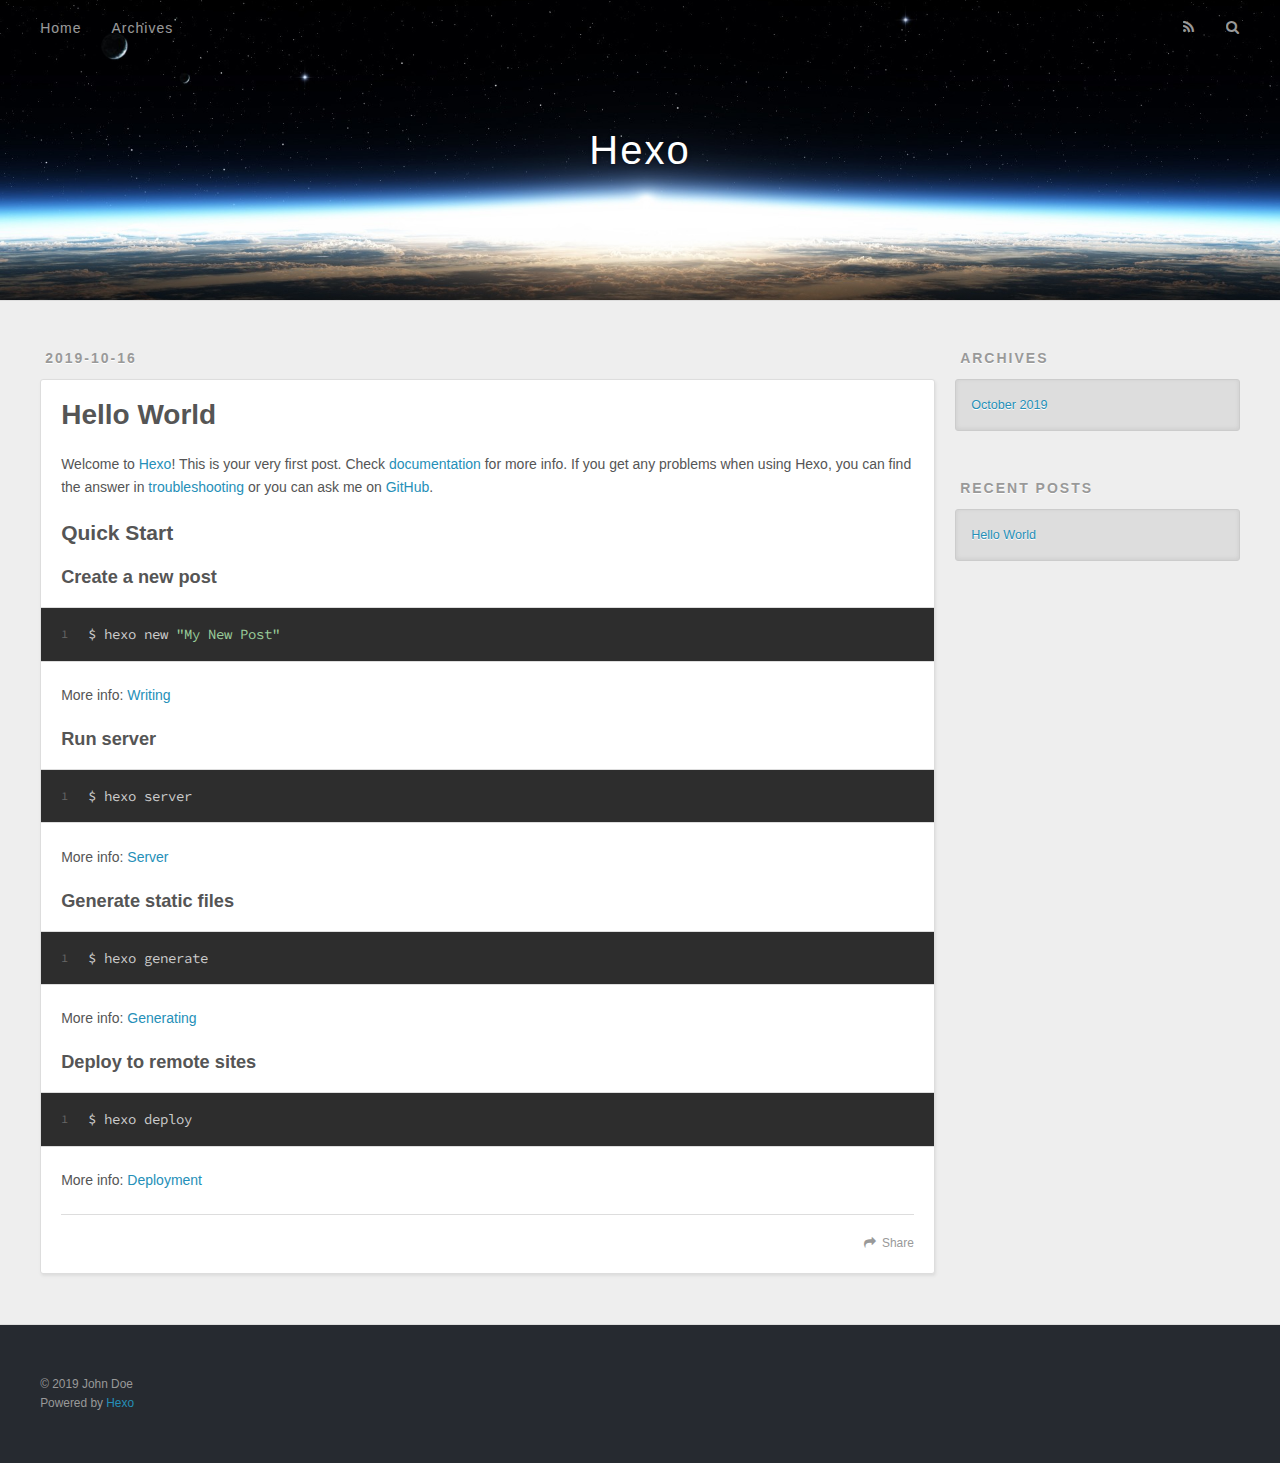
==== index.html @ 727c352b "Site updated: 2019-10-16 11:12:47" ====
<!DOCTYPE html>
<html>
<head><meta name="generator" content="Hexo 3.9.0">
  <meta charset="utf-8">
  

  
  <title>Hexo</title>
  <meta name="viewport" content="width=device-width, initial-scale=1, maximum-scale=1">
  <meta property="og:type" content="website">
<meta property="og:title" content="Hexo">
<meta property="og:url" content="http://yoursite.com/index.html">
<meta property="og:site_name" content="Hexo">
<meta property="og:locale" content="en">
<meta name="twitter:card" content="summary">
<meta name="twitter:title" content="Hexo">
  
    <link rel="alternate" href="/atom.xml" title="Hexo" type="application/atom+xml">
  
  
    <link rel="icon" href="/favicon.png">
  
  
    <link href="//fonts.googleapis.com/css?family=Source+Code+Pro" rel="stylesheet" type="text/css">
  
  <link rel="stylesheet" href="/css/style.css">
</head>
</html>
<body>
  <div id="container">
    <div id="wrap">
      <header id="header">
  <div id="banner"></div>
  <div id="header-outer" class="outer">
    <div id="header-title" class="inner">
      <h1 id="logo-wrap">
        <a href="/" id="logo">Hexo</a>
      </h1>
      
    </div>
    <div id="header-inner" class="inner">
      <nav id="main-nav">
        <a id="main-nav-toggle" class="nav-icon"></a>
        
          <a class="main-nav-link" href="/">Home</a>
        
          <a class="main-nav-link" href="/archives">Archives</a>
        
      </nav>
      <nav id="sub-nav">
        
          <a id="nav-rss-link" class="nav-icon" href="/atom.xml" title="RSS Feed"></a>
        
        <a id="nav-search-btn" class="nav-icon" title="Search"></a>
      </nav>
      <div id="search-form-wrap">
        <form action="//google.com/search" method="get" accept-charset="UTF-8" class="search-form"><input type="search" name="q" class="search-form-input" placeholder="Search"><button type="submit" class="search-form-submit">&#xF002;</button><input type="hidden" name="sitesearch" value="http://yoursite.com"></form>
      </div>
    </div>
  </div>
</header>
      <div class="outer">
        <section id="main">
  
    <article id="post-hello-world" class="article article-type-post" itemscope itemprop="blogPost">
  <div class="article-meta">
    <a href="/2019/10/16/hello-world/" class="article-date">
  <time datetime="2019-10-16T03:01:38.301Z" itemprop="datePublished">2019-10-16</time>
</a>
    
  </div>
  <div class="article-inner">
    
    
      <header class="article-header">
        
  
    <h1 itemprop="name">
      <a class="article-title" href="/2019/10/16/hello-world/">Hello World</a>
    </h1>
  

      </header>
    
    <div class="article-entry" itemprop="articleBody">
      
        <p>Welcome to <a href="https://hexo.io/" target="_blank" rel="noopener">Hexo</a>! This is your very first post. Check <a href="https://hexo.io/docs/" target="_blank" rel="noopener">documentation</a> for more info. If you get any problems when using Hexo, you can find the answer in <a href="https://hexo.io/docs/troubleshooting.html" target="_blank" rel="noopener">troubleshooting</a> or you can ask me on <a href="https://github.com/hexojs/hexo/issues" target="_blank" rel="noopener">GitHub</a>.</p>
<h2 id="Quick-Start"><a href="#Quick-Start" class="headerlink" title="Quick Start"></a>Quick Start</h2><h3 id="Create-a-new-post"><a href="#Create-a-new-post" class="headerlink" title="Create a new post"></a>Create a new post</h3><figure class="highlight bash"><table><tr><td class="gutter"><pre><span class="line">1</span><br></pre></td><td class="code"><pre><span class="line">$ hexo new <span class="string">"My New Post"</span></span><br></pre></td></tr></table></figure>

<p>More info: <a href="https://hexo.io/docs/writing.html" target="_blank" rel="noopener">Writing</a></p>
<h3 id="Run-server"><a href="#Run-server" class="headerlink" title="Run server"></a>Run server</h3><figure class="highlight bash"><table><tr><td class="gutter"><pre><span class="line">1</span><br></pre></td><td class="code"><pre><span class="line">$ hexo server</span><br></pre></td></tr></table></figure>

<p>More info: <a href="https://hexo.io/docs/server.html" target="_blank" rel="noopener">Server</a></p>
<h3 id="Generate-static-files"><a href="#Generate-static-files" class="headerlink" title="Generate static files"></a>Generate static files</h3><figure class="highlight bash"><table><tr><td class="gutter"><pre><span class="line">1</span><br></pre></td><td class="code"><pre><span class="line">$ hexo generate</span><br></pre></td></tr></table></figure>

<p>More info: <a href="https://hexo.io/docs/generating.html" target="_blank" rel="noopener">Generating</a></p>
<h3 id="Deploy-to-remote-sites"><a href="#Deploy-to-remote-sites" class="headerlink" title="Deploy to remote sites"></a>Deploy to remote sites</h3><figure class="highlight bash"><table><tr><td class="gutter"><pre><span class="line">1</span><br></pre></td><td class="code"><pre><span class="line">$ hexo deploy</span><br></pre></td></tr></table></figure>

<p>More info: <a href="https://hexo.io/docs/deployment.html" target="_blank" rel="noopener">Deployment</a></p>

      
    </div>
    <footer class="article-footer">
      <a data-url="http://yoursite.com/2019/10/16/hello-world/" data-id="ck1sp27vc0000niu8ip3r6mp3" class="article-share-link">Share</a>
      
      
    </footer>
  </div>
  
</article>


  


</section>
        
          <aside id="sidebar">
  
    

  
    

  
    
  
    
  <div class="widget-wrap">
    <h3 class="widget-title">Archives</h3>
    <div class="widget">
      <ul class="archive-list"><li class="archive-list-item"><a class="archive-list-link" href="/archives/2019/10/">October 2019</a></li></ul>
    </div>
  </div>


  
    
  <div class="widget-wrap">
    <h3 class="widget-title">Recent Posts</h3>
    <div class="widget">
      <ul>
        
          <li>
            <a href="/2019/10/16/hello-world/">Hello World</a>
          </li>
        
      </ul>
    </div>
  </div>

  
</aside>
        
      </div>
      <footer id="footer">
  
  <div class="outer">
    <div id="footer-info" class="inner">
      &copy; 2019 John Doe<br>
      Powered by <a href="http://hexo.io/" target="_blank">Hexo</a>
    </div>
  </div>
</footer>
    </div>
    <nav id="mobile-nav">
  
    <a href="/" class="mobile-nav-link">Home</a>
  
    <a href="/archives" class="mobile-nav-link">Archives</a>
  
</nav>
    

<script src="//ajax.googleapis.com/ajax/libs/jquery/2.0.3/jquery.min.js"></script>


  <link rel="stylesheet" href="/fancybox/jquery.fancybox.css">
  <script src="/fancybox/jquery.fancybox.pack.js"></script>


<script src="/js/script.js"></script>



  </div>
</body>
</html>
---- css/style.css ----
body {
  width: 100%;
}
body:before,
body:after {
  content: "";
  display: table;
}
body:after {
  clear: both;
}
html,
body,
div,
span,
applet,
object,
iframe,
h1,
h2,
h3,
h4,
h5,
h6,
p,
blockquote,
pre,
a,
abbr,
acronym,
address,
big,
cite,
code,
del,
dfn,
em,
img,
ins,
kbd,
q,
s,
samp,
small,
strike,
strong,
sub,
sup,
tt,
var,
dl,
dt,
dd,
ol,
ul,
li,
fieldset,
form,
label,
legend,
table,
caption,
tbody,
tfoot,
thead,
tr,
th,
td {
  margin: 0;
  padding: 0;
  border: 0;
  outline: 0;
  font-weight: inherit;
  font-style: inherit;
  font-family: inherit;
  font-size: 100%;
  vertical-align: baseline;
}
body {
  line-height: 1;
  color: #000;
  background: #fff;
}
ol,
ul {
  list-style: none;
}
table {
  border-collapse: separate;
  border-spacing: 0;
  vertical-align: middle;
}
caption,
th,
td {
  text-align: left;
  font-weight: normal;
  vertical-align: middle;
}
a img {
  border: none;
}
input,
button {
  margin: 0;
  padding: 0;
}
input::-moz-focus-inner,
button::-moz-focus-inner {
  border: 0;
  padding: 0;
}
@font-face {
  font-family: FontAwesome;
  font-style: normal;
  font-weight: normal;
  src: url("fonts/fontawesome-webfont.eot?v=#4.0.3");
  src: url("fonts/fontawesome-webfont.eot?#iefix&v=#4.0.3") format("embedded-opentype"), url("fonts/fontawesome-webfont.woff?v=#4.0.3") format("woff"), url("fonts/fontawesome-webfont.ttf?v=#4.0.3") format("truetype"), url("fonts/fontawesome-webfont.svg#fontawesomeregular?v=#4.0.3") format("svg");
}
html,
body,
#container {
  height: 100%;
}
body {
  background: #eee;
  font: 14px -apple-system, BlinkMacSystemFont, "Segoe UI", "Roboto", "Oxygen", "Ubuntu", "Cantarell", "Fira Sans", "Droid Sans", "Helvetica Neue", sans-serif;
  -webkit-text-size-adjust: 100%;
}
.outer {
  max-width: 1220px;
  margin: 0 auto;
  padding: 0 20px;
}
.outer:before,
.outer:after {
  content: "";
  display: table;
}
.outer:after {
  clear: both;
}
.inner {
  display: inline;
  float: left;
  width: 98.33333333333333%;
  margin: 0 0.833333333333333%;
}
.left,
.alignleft {
  float: left;
}
.right,
.alignright {
  float: right;
}
.clear {
  clear: both;
}
#container {
  position: relative;
}
.mobile-nav-on {
  overflow: hidden;
}
#wrap {
  height: 100%;
  width: 100%;
  position: absolute;
  top: 0;
  left: 0;
  -webkit-transition: 0.2s ease-out;
  -moz-transition: 0.2s ease-out;
  -ms-transition: 0.2s ease-out;
  transition: 0.2s ease-out;
  z-index: 1;
  background: #eee;
}
.mobile-nav-on #wrap {
  left: 280px;
}
@media screen and (min-width: 768px) {
  #main {
    display: inline;
    float: left;
    width: 73.33333333333333%;
    margin: 0 0.833333333333333%;
  }
}
.article-date,
.article-category-link,
.archive-year,
.widget-title {
  text-decoration: none;
  text-transform: uppercase;
  letter-spacing: 2px;
  color: #999;
  margin-bottom: 1em;
  margin-left: 5px;
  line-height: 1em;
  text-shadow: 0 1px #fff;
  font-weight: bold;
}
.article-inner,
.archive-article-inner {
  background: #fff;
  -webkit-box-shadow: 1px 2px 3px #ddd;
  box-shadow: 1px 2px 3px #ddd;
  border: 1px solid #ddd;
  border-radius: 3px;
}
.article-entry h1,
.widget h1 {
  font-size: 2em;
}
.article-entry h2,
.widget h2 {
  font-size: 1.5em;
}
.article-entry h3,
.widget h3 {
  font-size: 1.3em;
}
.article-entry h4,
.widget h4 {
  font-size: 1.2em;
}
.article-entry h5,
.widget h5 {
  font-size: 1em;
}
.article-entry h6,
.widget h6 {
  font-size: 1em;
  color: #999;
}
.article-entry hr,
.widget hr {
  border: 1px dashed #ddd;
}
.article-entry strong,
.widget strong {
  font-weight: bold;
}
.article-entry em,
.widget em,
.article-entry cite,
.widget cite {
  font-style: italic;
}
.article-entry sup,
.widget sup,
.article-entry sub,
.widget sub {
  font-size: 0.75em;
  line-height: 0;
  position: relative;
  vertical-align: baseline;
}
.article-entry sup,
.widget sup {
  top: -0.5em;
}
.article-entry sub,
.widget sub {
  bottom: -0.2em;
}
.article-entry small,
.widget small {
  font-size: 0.85em;
}
.article-entry acronym,
.widget acronym,
.article-entry abbr,
.widget abbr {
  border-bottom: 1px dotted;
}
.article-entry ul,
.widget ul,
.article-entry ol,
.widget ol,
.article-entry dl,
.widget dl {
  margin: 0 20px;
  line-height: 1.6em;
}
.article-entry ul ul,
.widget ul ul,
.article-entry ol ul,
.widget ol ul,
.article-entry ul ol,
.widget ul ol,
.article-entry ol ol,
.widget ol ol {
  margin-top: 0;
  margin-bottom: 0;
}
.article-entry ul,
.widget ul {
  list-style: disc;
}
.article-entry ol,
.widget ol {
  list-style: decimal;
}
.article-entry dt,
.widget dt {
  font-weight: bold;
}
#header {
  height: 300px;
  position: relative;
  border-bottom: 1px solid #ddd;
}
#header:before,
#header:after {
  content: "";
  position: absolute;
  left: 0;
  right: 0;
  height: 40px;
}
#header:before {
  top: 0;
  background: -webkit-linear-gradient(rgba(0,0,0,0.2), transparent);
  background: -moz-linear-gradient(rgba(0,0,0,0.2), transparent);
  background: -ms-linear-gradient(rgba(0,0,0,0.2), transparent);
  background: linear-gradient(rgba(0,0,0,0.2), transparent);
}
#header:after {
  bottom: 0;
  background: -webkit-linear-gradient(transparent, rgba(0,0,0,0.2));
  background: -moz-linear-gradient(transparent, rgba(0,0,0,0.2));
  background: -ms-linear-gradient(transparent, rgba(0,0,0,0.2));
  background: linear-gradient(transparent, rgba(0,0,0,0.2));
}
#header-outer {
  height: 100%;
  position: relative;
}
#header-inner {
  position: relative;
  overflow: hidden;
}
#banner {
  position: absolute;
  top: 0;
  left: 0;
  width: 100%;
  height: 100%;
  background: url("images/banner.jpg") center #000;
  -webkit-background-size: cover;
  -moz-background-size: cover;
  background-size: cover;
  z-index: -1;
}
#header-title {
  text-align: center;
  height: 40px;
  position: absolute;
  top: 50%;
  left: 0;
  margin-top: -20px;
}
#logo,
#subtitle {
  text-decoration: none;
  color: #fff;
  font-weight: 300;
  text-shadow: 0 1px 4px rgba(0,0,0,0.3);
}
#logo {
  font-size: 40px;
  line-height: 40px;
  letter-spacing: 2px;
}
#subtitle {
  font-size: 16px;
  line-height: 16px;
  letter-spacing: 1px;
}
#subtitle-wrap {
  margin-top: 16px;
}
#main-nav {
  float: left;
  margin-left: -15px;
}
.nav-icon,
.main-nav-link {
  float: left;
  color: #fff;
  opacity: 0.6;
  text-decoration: none;
  text-shadow: 0 1px rgba(0,0,0,0.2);
  -webkit-transition: opacity 0.2s;
  -moz-transition: opacity 0.2s;
  -ms-transition: opacity 0.2s;
  transition: opacity 0.2s;
  display: block;
  padding: 20px 15px;
}
.nav-icon:hover,
.main-nav-link:hover {
  opacity: 1;
}
.nav-icon {
  font-family: FontAwesome;
  text-align: center;
  font-size: 14px;
  width: 14px;
  height: 14px;
  padding: 20px 15px;
  position: relative;
  cursor: pointer;
}
.main-nav-link {
  font-weight: 300;
  letter-spacing: 1px;
}
@media screen and (max-width: 479px) {
  .main-nav-link {
    display: none;
  }
}
#main-nav-toggle {
  display: none;
}
#main-nav-toggle:before {
  content: "\f0c9";
}
@media screen and (max-width: 479px) {
  #main-nav-toggle {
    display: block;
  }
}
#sub-nav {
  float: right;
  margin-right: -15px;
}
#nav-rss-link:before {
  content: "\f09e";
}
#nav-search-btn:before {
  content: "\f002";
}
#search-form-wrap {
  position: absolute;
  top: 15px;
  width: 150px;
  height: 30px;
  right: -150px;
  opacity: 0;
  -webkit-transition: 0.2s ease-out;
  -moz-transition: 0.2s ease-out;
  -ms-transition: 0.2s ease-out;
  transition: 0.2s ease-out;
}
#search-form-wrap.on {
  opacity: 1;
  right: 0;
}
@media screen and (max-width: 479px) {
  #search-form-wrap {
    width: 100%;
    right: -100%;
  }
}
.search-form {
  position: absolute;
  top: 0;
  left: 0;
  right: 0;
  background: #fff;
  padding: 5px 15px;
  border-radius: 15px;
  -webkit-box-shadow: 0 0 10px rgba(0,0,0,0.3);
  box-shadow: 0 0 10px rgba(0,0,0,0.3);
}
.search-form-input {
  border: none;
  background: none;
  color: #555;
  width: 100%;
  font: 13px -apple-system, BlinkMacSystemFont, "Segoe UI", "Roboto", "Oxygen", "Ubuntu", "Cantarell", "Fira Sans", "Droid Sans", "Helvetica Neue", sans-serif;
  outline: none;
}
.search-form-input::-webkit-search-results-decoration,
.search-form-input::-webkit-search-cancel-button {
  -webkit-appearance: none;
}
.search-form-submit {
  position: absolute;
  top: 50%;
  right: 10px;
  margin-top: -7px;
  font: 13px FontAwesome;
  border: none;
  background: none;
  color: #bbb;
  cursor: pointer;
}
.search-form-submit:hover,
.search-form-submit:focus {
  color: #777;
}
.article {
  margin: 50px 0;
}
.article-inner {
  overflow: hidden;
}
.article-meta:before,
.article-meta:after {
  content: "";
  display: table;
}
.article-meta:after {
  clear: both;
}
.article-date {
  float: left;
}
.article-category {
  float: left;
  line-height: 1em;
  color: #ccc;
  text-shadow: 0 1px #fff;
  margin-left: 8px;
}
.article-category:before {
  content: "\2022";
}
.article-category-link {
  margin: 0 12px 1em;
}
.article-header {
  padding: 20px 20px 0;
}
.article-title {
  text-decoration: none;
  font-size: 2em;
  font-weight: bold;
  color: #555;
  line-height: 1.1em;
  -webkit-transition: color 0.2s;
  -moz-transition: color 0.2s;
  -ms-transition: color 0.2s;
  transition: color 0.2s;
}
a.article-title:hover {
  color: #258fb8;
}
.article-entry {
  color: #555;
  padding: 0 20px;
}
.article-entry:before,
.article-entry:after {
  content: "";
  display: table;
}
.article-entry:after {
  clear: both;
}
.article-entry p,
.article-entry table {
  line-height: 1.6em;
  margin: 1.6em 0;
}
.article-entry h1,
.article-entry h2,
.article-entry h3,
.article-entry h4,
.article-entry h5,
.article-entry h6 {
  font-weight: bold;
}
.article-entry h1,
.article-entry h2,
.article-entry h3,
.article-entry h4,
.article-entry h5,
.article-entry h6 {
  line-height: 1.1em;
  margin: 1.1em 0;
}
.article-entry a {
  color: #258fb8;
  text-decoration: none;
}
.article-entry a:hover {
  text-decoration: underline;
}
.article-entry ul,
.article-entry ol,
.article-entry dl {
  margin-top: 1.6em;
  margin-bottom: 1.6em;
}
.article-entry img,
.article-entry video {
  max-width: 100%;
  height: auto;
  display: block;
  margin: auto;
}
.article-entry iframe {
  border: none;
}
.article-entry table {
  width: 100%;
  border-collapse: collapse;
  border-spacing: 0;
}
.article-entry th {
  font-weight: bold;
  border-bottom: 3px solid #ddd;
  padding-bottom: 0.5em;
}
.article-entry td {
  border-bottom: 1px solid #ddd;
  padding: 10px 0;
}
.article-entry blockquote {
  font-family: Georgia, "Times New Roman", serif;
  font-size: 1.4em;
  margin: 1.6em 20px;
  text-align: center;
}
.article-entry blockquote footer {
  font-size: 14px;
  margin: 1.6em 0;
  font-family: -apple-system, BlinkMacSystemFont, "Segoe UI", "Roboto", "Oxygen", "Ubuntu", "Cantarell", "Fira Sans", "Droid Sans", "Helvetica Neue", sans-serif;
}
.article-entry blockquote footer cite:before {
  content: "—";
  padding: 0 0.5em;
}
.article-entry .pullquote {
  text-align: left;
  width: 45%;
  margin: 0;
}
.article-entry .pullquote.left {
  margin-left: 0.5em;
  margin-right: 1em;
}
.article-entry .pullquote.right {
  margin-right: 0.5em;
  margin-left: 1em;
}
.article-entry .caption {
  color: #999;
  display: block;
  font-size: 0.9em;
  margin-top: 0.5em;
  position: relative;
  text-align: center;
}
.article-entry .video-container {
  position: relative;
  padding-top: 56.25%;
  height: 0;
  overflow: hidden;
}
.article-entry .video-container iframe,
.article-entry .video-container object,
.article-entry .video-container embed {
  position: absolute;
  top: 0;
  left: 0;
  width: 100%;
  height: 100%;
  margin-top: 0;
}
.article-more-link a {
  display: inline-block;
  line-height: 1em;
  padding: 6px 15px;
  border-radius: 15px;
  background: #eee;
  color: #999;
  text-shadow: 0 1px #fff;
  text-decoration: none;
}
.article-more-link a:hover {
  background: #258fb8;
  color: #fff;
  text-decoration: none;
  text-shadow: 0 1px #1e7293;
}
.article-footer {
  font-size: 0.85em;
  line-height: 1.6em;
  border-top: 1px solid #ddd;
  padding-top: 1.6em;
  margin: 0 20px 20px;
}
.article-footer:before,
.article-footer:after {
  content: "";
  display: table;
}
.article-footer:after {
  clear: both;
}
.article-footer a {
  color: #999;
  text-decoration: none;
}
.article-footer a:hover {
  color: #555;
}
.article-tag-list-item {
  float: left;
  margin-right: 10px;
}
.article-tag-list-link:before {
  content: "#";
}
.article-comment-link {
  float: right;
}
.article-comment-link:before {
  content: "\f075";
  font-family: FontAwesome;
  padding-right: 8px;
}
.article-share-link {
  cursor: pointer;
  float: right;
  margin-left: 20px;
}
.article-share-link:before {
  content: "\f064";
  font-family: FontAwesome;
  padding-right: 6px;
}
#article-nav {
  position: relative;
}
#article-nav:before,
#article-nav:after {
  content: "";
  display: table;
}
#article-nav:after {
  clear: both;
}
@media screen and (min-width: 768px) {
  #article-nav {
    margin: 50px 0;
  }
  #article-nav:before {
    width: 8px;
    height: 8px;
    position: absolute;
    top: 50%;
    left: 50%;
    margin-top: -4px;
    margin-left: -4px;
    content: "";
    border-radius: 50%;
    background: #ddd;
    -webkit-box-shadow: 0 1px 2px #fff;
    box-shadow: 0 1px 2px #fff;
  }
}
.article-nav-link-wrap {
  text-decoration: none;
  text-shadow: 0 1px #fff;
  color: #999;
  -webkit-box-sizing: border-box;
  -moz-box-sizing: border-box;
  box-sizing: border-box;
  margin-top: 50px;
  text-align: center;
  display: block;
}
.article-nav-link-wrap:hover {
  color: #555;
}
@media screen and (min-width: 768px) {
  .article-nav-link-wrap {
    width: 50%;
    margin-top: 0;
  }
}
@media screen and (min-width: 768px) {
  #article-nav-newer {
    float: left;
    text-align: right;
    padding-right: 20px;
  }
}
@media screen and (min-width: 768px) {
  #article-nav-older {
    float: right;
    text-align: left;
    padding-left: 20px;
  }
}
.article-nav-caption {
  text-transform: uppercase;
  letter-spacing: 2px;
  color: #ddd;
  line-height: 1em;
  font-weight: bold;
}
#article-nav-newer .article-nav-caption {
  margin-right: -2px;
}
.article-nav-title {
  font-size: 0.85em;
  line-height: 1.6em;
  margin-top: 0.5em;
}
.article-share-box {
  position: absolute;
  display: none;
  background: #fff;
  -webkit-box-shadow: 1px 2px 10px rgba(0,0,0,0.2);
  box-shadow: 1px 2px 10px rgba(0,0,0,0.2);
  border-radius: 3px;
  margin-left: -145px;
  overflow: hidden;
  z-index: 1;
}
.article-share-box.on {
  display: block;
}
.article-share-input {
  width: 100%;
  background: none;
  -webkit-box-sizing: border-box;
  -moz-box-sizing: border-box;
  box-sizing: border-box;
  font: 14px -apple-system, BlinkMacSystemFont, "Segoe UI", "Roboto", "Oxygen", "Ubuntu", "Cantarell", "Fira Sans", "Droid Sans", "Helvetica Neue", sans-serif;
  padding: 0 15px;
  color: #555;
  outline: none;
  border: 1px solid #ddd;
  border-radius: 3px 3px 0 0;
  height: 36px;
  line-height: 36px;
}
.article-share-links {
  background: #eee;
}
.article-share-links:before,
.article-share-links:after {
  content: "";
  display: table;
}
.article-share-links:after {
  clear: both;
}
.article-share-twitter,
.article-share-facebook,
.article-share-pinterest,
.article-share-google {
  width: 50px;
  height: 36px;
  display: block;
  float: left;
  position: relative;
  color: #999;
  text-shadow: 0 1px #fff;
}
.article-share-twitter:before,
.article-share-facebook:before,
.article-share-pinterest:before,
.article-share-google:before {
  font-size: 20px;
  font-family: FontAwesome;
  width: 20px;
  height: 20px;
  position: absolute;
  top: 50%;
  left: 50%;
  margin-top: -10px;
  margin-left: -10px;
  text-align: center;
}
.article-share-twitter:hover,
.article-share-facebook:hover,
.article-share-pinterest:hover,
.article-share-google:hover {
  color: #fff;
}
.article-share-twitter:before {
  content: "\f099";
}
.article-share-twitter:hover {
  background: #00aced;
  text-shadow: 0 1px #008abe;
}
.article-share-facebook:before {
  content: "\f09a";
}
.article-share-facebook:hover {
  background: #3b5998;
  text-shadow: 0 1px #2f477a;
}
.article-share-pinterest:before {
  content: "\f0d2";
}
.article-share-pinterest:hover {
  background: #cb2027;
  text-shadow: 0 1px #a21a1f;
}
.article-share-google:before {
  content: "\f0d5";
}
.article-share-google:hover {
  background: #dd4b39;
  text-shadow: 0 1px #be3221;
}
.article-gallery {
  background: #000;
  position: relative;
}
.article-gallery-photos {
  position: relative;
  overflow: hidden;
}
.article-gallery-img {
  display: none;
  max-width: 100%;
}
.article-gallery-img:first-child {
  display: block;
}
.article-gallery-img.loaded {
  position: absolute;
  display: block;
}
.article-gallery-img img {
  display: block;
  max-width: 100%;
  margin: 0 auto;
}
#comments {
  background: #fff;
  -webkit-box-shadow: 1px 2px 3px #ddd;
  box-shadow: 1px 2px 3px #ddd;
  padding: 20px;
  border: 1px solid #ddd;
  border-radius: 3px;
  margin: 50px 0;
}
#comments a {
  color: #258fb8;
}
.archives-wrap {
  margin: 50px 0;
}
.archives:before,
.archives:after {
  content: "";
  display: table;
}
.archives:after {
  clear: both;
}
.archive-year-wrap {
  margin-bottom: 1em;
}
.archives {
  -webkit-column-gap: 10px;
  -moz-column-gap: 10px;
  column-gap: 10px;
}
@media screen and (min-width: 480px) and (max-width: 767px) {
  .archives {
    -webkit-column-count: 2;
    -moz-column-count: 2;
    column-count: 2;
  }
}
@media screen and (min-width: 768px) {
  .archives {
    -webkit-column-count: 3;
    -moz-column-count: 3;
    column-count: 3;
  }
}
.archive-article {
  -webkit-column-break-inside: avoid;
  page-break-inside: avoid;
  overflow: hidden;
  break-inside: avoid-column;
}
.archive-article-inner {
  padding: 10px;
  margin-bottom: 15px;
}
.archive-article-title {
  text-decoration: none;
  font-weight: bold;
  color: #555;
  -webkit-transition: color 0.2s;
  -moz-transition: color 0.2s;
  -ms-transition: color 0.2s;
  transition: color 0.2s;
  line-height: 1.6em;
}
.archive-article-title:hover {
  color: #258fb8;
}
.archive-article-footer {
  margin-top: 1em;
}
.archive-article-date {
  color: #999;
  text-decoration: none;
  font-size: 0.85em;
  line-height: 1em;
  margin-bottom: 0.5em;
  display: block;
}
#page-nav {
  margin: 50px auto;
  background: #fff;
  -webkit-box-shadow: 1px 2px 3px #ddd;
  box-shadow: 1px 2px 3px #ddd;
  border: 1px solid #ddd;
  border-radius: 3px;
  text-align: center;
  color: #999;
  overflow: hidden;
}
#page-nav:before,
#page-nav:after {
  content: "";
  display: table;
}
#page-nav:after {
  clear: both;
}
#page-nav a,
#page-nav span {
  padding: 10px 20px;
  line-height: 1;
  height: 2ex;
}
#page-nav a {
  color: #999;
  text-decoration: none;
}
#page-nav a:hover {
  background: #999;
  color: #fff;
}
#page-nav .prev {
  float: left;
}
#page-nav .next {
  float: right;
}
#page-nav .page-number {
  display: inline-block;
}
@media screen and (max-width: 479px) {
  #page-nav .page-number {
    display: none;
  }
}
#page-nav .current {
  color: #555;
  font-weight: bold;
}
#page-nav .space {
  color: #ddd;
}
#footer {
  background: #262a30;
  padding: 50px 0;
  border-top: 1px solid #ddd;
  color: #999;
}
#footer a {
  color: #258fb8;
  text-decoration: none;
}
#footer a:hover {
  text-decoration: underline;
}
#footer-info {
  line-height: 1.6em;
  font-size: 0.85em;
}
.article-entry pre,
.article-entry .highlight {
  background: #2d2d2d;
  margin: 0 -20px;
  padding: 15px 20px;
  border-style: solid;
  border-color: #ddd;
  border-width: 1px 0;
  overflow: auto;
  color: #ccc;
  line-height: 22.400000000000002px;
}
.article-entry .highlight .gutter pre,
.article-entry .gist .gist-file .gist-data .line-numbers {
  color: #666;
  font-size: 0.85em;
}
.article-entry pre,
.article-entry code {
  font-family: "Source Code Pro", Consolas, Monaco, Menlo, Consolas, monospace;
}
.article-entry code {
  background: #eee;
  text-shadow: 0 1px #fff;
  padding: 0 0.3em;
}
.article-entry pre code {
  background: none;
  text-shadow: none;
  padding: 0;
}
.article-entry .highlight pre {
  border: none;
  margin: 0;
  padding: 0;
}
.article-entry .highlight table {
  margin: 0;
  width: auto;
}
.article-entry .highlight td {
  border: none;
  padding: 0;
}
.article-entry .highlight figcaption {
  font-size: 0.85em;
  color: #999;
  line-height: 1em;
  margin-bottom: 1em;
}
.article-entry .highlight figcaption:before,
.article-entry .highlight figcaption:after {
  content: "";
  display: table;
}
.article-entry .highlight figcaption:after {
  clear: both;
}
.article-entry .highlight figcaption a {
  float: right;
}
.article-entry .highlight .gutter pre {
  text-align: right;
  padding-right: 20px;
}
.article-entry .highlight .line {
  height: 22.400000000000002px;
}
.article-entry .highlight .line.marked {
  background: #515151;
}
.article-entry .gist {
  margin: 0 -20px;
  border-style: solid;
  border-color: #ddd;
  border-width: 1px 0;
  background: #2d2d2d;
  padding: 15px 20px 15px 0;
}
.article-entry .gist .gist-file {
  border: none;
  font-family: "Source Code Pro", Consolas, Monaco, Menlo, Consolas, monospace;
  margin: 0;
}
.article-entry .gist .gist-file .gist-data {
  background: none;
  border: none;
}
.article-entry .gist .gist-file .gist-data .line-numbers {
  background: none;
  border: none;
  padding: 0 20px 0 0;
}
.article-entry .gist .gist-file .gist-data .line-data {
  padding: 0 !important;
}
.article-entry .gist .gist-file .highlight {
  margin: 0;
  padding: 0;
  border: none;
}
.article-entry .gist .gist-file .gist-meta {
  background: #2d2d2d;
  color: #999;
  font: 0.85em -apple-system, BlinkMacSystemFont, "Segoe UI", "Roboto", "Oxygen", "Ubuntu", "Cantarell", "Fira Sans", "Droid Sans", "Helvetica Neue", sans-serif;
  text-shadow: 0 0;
  padding: 0;
  margin-top: 1em;
  margin-left: 20px;
}
.article-entry .gist .gist-file .gist-meta a {
  color: #258fb8;
  font-weight: normal;
}
.article-entry .gist .gist-file .gist-meta a:hover {
  text-decoration: underline;
}
pre .comment,
pre .title {
  color: #999;
}
pre .variable,
pre .attribute,
pre .tag,
pre .regexp,
pre .ruby .constant,
pre .xml .tag .title,
pre .xml .pi,
pre .xml .doctype,
pre .html .doctype,
pre .css .id,
pre .css .class,
pre .css .pseudo {
  color: #f2777a;
}
pre .number,
pre .preprocessor,
pre .built_in,
pre .literal,
pre .params,
pre .constant {
  color: #f99157;
}
pre .class,
pre .ruby .class .title,
pre .css .rules .attribute {
  color: #9c9;
}
pre .string,
pre .value,
pre .inheritance,
pre .header,
pre .ruby .symbol,
pre .xml .cdata {
  color: #9c9;
}
pre .css .hexcolor {
  color: #6cc;
}
pre .function,
pre .python .decorator,
pre .python .title,
pre .ruby .function .title,
pre .ruby .title .keyword,
pre .perl .sub,
pre .javascript .title,
pre .coffeescript .title {
  color: #69c;
}
pre .keyword,
pre .javascript .function {
  color: #c9c;
}
@media screen and (max-width: 479px) {
  #mobile-nav {
    position: absolute;
    top: 0;
    left: 0;
    width: 280px;
    height: 100%;
    background: #191919;
    border-right: 1px solid #fff;
  }
}
@media screen and (max-width: 479px) {
  .mobile-nav-link {
    display: block;
    color: #999;
    text-decoration: none;
    padding: 15px 20px;
    font-weight: bold;
  }
  .mobile-nav-link:hover {
    color: #fff;
  }
}
@media screen and (min-width: 768px) {
  #sidebar {
    display: inline;
    float: left;
    width: 23.333333333333332%;
    margin: 0 0.833333333333333%;
  }
}
.widget-wrap {
  margin: 50px 0;
}
.widget {
  color: #777;
  text-shadow: 0 1px #fff;
  background: #ddd;
  -webkit-box-shadow: 0 -1px 4px #ccc inset;
  box-shadow: 0 -1px 4px #ccc inset;
  border: 1px solid #ccc;
  padding: 15px;
  border-radius: 3px;
}
.widget a {
  color: #258fb8;
  text-decoration: none;
}
.widget a:hover {
  text-decoration: underline;
}
.widget ul ul,
.widget ol ul,
.widget dl ul,
.widget ul ol,
.widget ol ol,
.widget dl ol,
.widget ul dl,
.widget ol dl,
.widget dl dl {
  margin-left: 15px;
  list-style: disc;
}
.widget {
  line-height: 1.6em;
  word-wrap: break-word;
  font-size: 0.9em;
}
.widget ul,
.widget ol {
  list-style: none;
  margin: 0;
}
.widget ul ul,
.widget ol ul,
.widget ul ol,
.widget ol ol {
  margin: 0 20px;
}
.widget ul ul,
.widget ol ul {
  list-style: disc;
}
.widget ul ol,
.widget ol ol {
  list-style: decimal;
}
.category-list-count,
.tag-list-count,
.archive-list-count {
  padding-left: 5px;
  color: #999;
  font-size: 0.85em;
}
.category-list-count:before,
.tag-list-count:before,
.archive-list-count:before {
  content: "(";
}
.category-list-count:after,
.tag-list-count:after,
.archive-list-count:after {
  content: ")";
}
.tagcloud a {
  margin-right: 5px;
  display: inline-block;
}
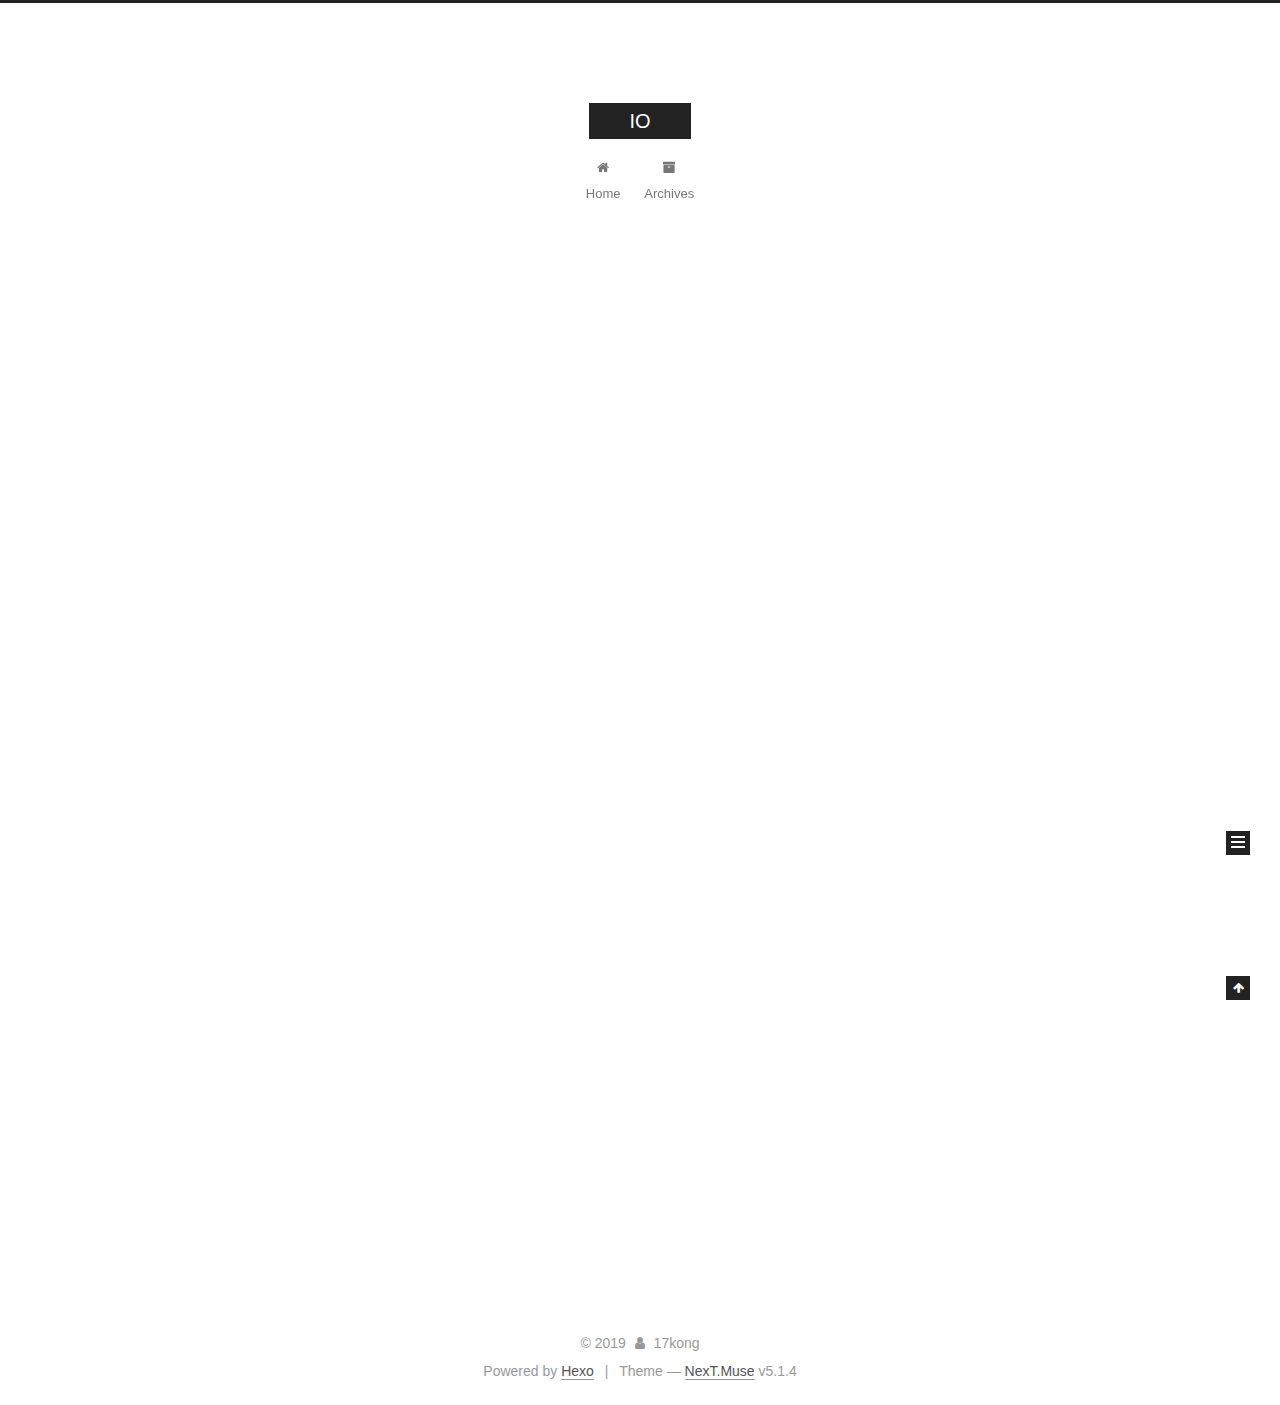
==== commit d390275b: "Site updated: 2019-10-16 16:05:39" ====
--- a/index.html
+++ b/index.html
@@ -1,188 +1,620 @@
 <!DOCTYPE html>
-<html>
+
+
+
+  
+
+
+<html class="theme-next muse use-motion" lang="en">
 <head><meta name="generator" content="Hexo 3.9.0">
-  <meta charset="utf-8">
-  
-
-  
-  <title>Hexo</title>
-  <meta name="viewport" content="width=device-width, initial-scale=1, maximum-scale=1">
-  <meta property="og:type" content="website">
-<meta property="og:title" content="Hexo">
+  <meta charset="UTF-8">
+<meta http-equiv="X-UA-Compatible" content="IE=edge">
+<meta name="viewport" content="width=device-width, initial-scale=1, maximum-scale=1">
+<meta name="theme-color" content="#222">
+
+
+
+
+
+
+
+
+
+<meta http-equiv="Cache-Control" content="no-transform">
+<meta http-equiv="Cache-Control" content="no-siteapp">
+
+
+
+
+
+
+
+
+
+
+
+
+
+
+
+
+  
+  
+  <link href="/lib/fancybox/source/jquery.fancybox.css?v=2.1.5" rel="stylesheet" type="text/css">
+
+
+
+
+
+
+
+<link href="/lib/font-awesome/css/font-awesome.min.css?v=4.6.2" rel="stylesheet" type="text/css">
+
+<link href="/css/main.css?v=5.1.4" rel="stylesheet" type="text/css">
+
+
+  <link rel="apple-touch-icon" sizes="180x180" href="/images/apple-touch-icon-next.png?v=5.1.4">
+
+
+  <link rel="icon" type="image/png" sizes="32x32" href="/images/favicon-32x32-next.png?v=5.1.4">
+
+
+  <link rel="icon" type="image/png" sizes="16x16" href="/images/favicon-16x16-next.png?v=5.1.4">
+
+
+  <link rel="mask-icon" href="/images/logo.svg?v=5.1.4" color="#222">
+
+
+
+
+
+  <meta name="keywords" content="Hexo, NexT">
+
+
+
+
+
+
+
+
+
+
+<meta property="og:type" content="website">
+<meta property="og:title" content="IO">
 <meta property="og:url" content="http://yoursite.com/index.html">
-<meta property="og:site_name" content="Hexo">
+<meta property="og:site_name" content="IO">
 <meta property="og:locale" content="en">
 <meta name="twitter:card" content="summary">
-<meta name="twitter:title" content="Hexo">
-  
-    <link rel="alternate" href="/atom.xml" title="Hexo" type="application/atom+xml">
-  
-  
-    <link rel="icon" href="/favicon.png">
-  
-  
-    <link href="//fonts.googleapis.com/css?family=Source+Code+Pro" rel="stylesheet" type="text/css">
-  
-  <link rel="stylesheet" href="/css/style.css">
+<meta name="twitter:title" content="IO">
+
+
+
+<script type="text/javascript" id="hexo.configurations">
+  var NexT = window.NexT || {};
+  var CONFIG = {
+    root: '/',
+    scheme: 'Muse',
+    version: '5.1.4',
+    sidebar: {"position":"left","display":"post","offset":12,"b2t":false,"scrollpercent":false,"onmobile":false},
+    fancybox: true,
+    tabs: true,
+    motion: {"enable":true,"async":false,"transition":{"post_block":"fadeIn","post_header":"slideDownIn","post_body":"slideDownIn","coll_header":"slideLeftIn","sidebar":"slideUpIn"}},
+    duoshuo: {
+      userId: '0',
+      author: 'Author'
+    },
+    algolia: {
+      applicationID: '',
+      apiKey: '',
+      indexName: '',
+      hits: {"per_page":10},
+      labels: {"input_placeholder":"Search for Posts","hits_empty":"We didn't find any results for the search: ${query}","hits_stats":"${hits} results found in ${time} ms"}
+    }
+  };
+</script>
+
+
+
+  <link rel="canonical" href="http://yoursite.com/">
+
+
+
+
+
+  <title>IO</title>
+  
+
+
+
+
+
+
+
+
 </head>
-</html>
-<body>
-  <div id="container">
-    <div id="wrap">
-      <header id="header">
-  <div id="banner"></div>
-  <div id="header-outer" class="outer">
-    <div id="header-title" class="inner">
-      <h1 id="logo-wrap">
-        <a href="/" id="logo">Hexo</a>
-      </h1>
-      
+
+<body itemscope itemtype="http://schema.org/WebPage" lang="en">
+
+  
+  
+    
+  
+
+  <div class="container sidebar-position-left 
+  page-home">
+    <div class="headband"></div>
+
+    <header id="header" class="header" itemscope itemtype="http://schema.org/WPHeader">
+      <div class="header-inner"><div class="site-brand-wrapper">
+  <div class="site-meta ">
+    
+
+    <div class="custom-logo-site-title">
+      <a href="/" class="brand" rel="start">
+        <span class="logo-line-before"><i></i></span>
+        <span class="site-title">IO</span>
+        <span class="logo-line-after"><i></i></span>
+      </a>
     </div>
-    <div id="header-inner" class="inner">
-      <nav id="main-nav">
-        <a id="main-nav-toggle" class="nav-icon"></a>
-        
-          <a class="main-nav-link" href="/">Home</a>
-        
-          <a class="main-nav-link" href="/archives">Archives</a>
-        
-      </nav>
-      <nav id="sub-nav">
-        
-          <a id="nav-rss-link" class="nav-icon" href="/atom.xml" title="RSS Feed"></a>
-        
-        <a id="nav-search-btn" class="nav-icon" title="Search"></a>
-      </nav>
-      <div id="search-form-wrap">
-        <form action="//google.com/search" method="get" accept-charset="UTF-8" class="search-form"><input type="search" name="q" class="search-form-input" placeholder="Search"><button type="submit" class="search-form-submit">&#xF002;</button><input type="hidden" name="sitesearch" value="http://yoursite.com"></form>
-      </div>
+      
+        <p class="site-subtitle"></p>
+      
+  </div>
+
+  <div class="site-nav-toggle">
+    <button>
+      <span class="btn-bar"></span>
+      <span class="btn-bar"></span>
+      <span class="btn-bar"></span>
+    </button>
+  </div>
+</div>
+
+<nav class="site-nav">
+  
+
+  
+    <ul id="menu" class="menu">
+      
+        
+        <li class="menu-item menu-item-home">
+          <a href="/" rel="section">
+            
+              <i class="menu-item-icon fa fa-fw fa-home"></i> <br>
+            
+            Home
+          </a>
+        </li>
+      
+        
+        <li class="menu-item menu-item-archives">
+          <a href="/archives/" rel="section">
+            
+              <i class="menu-item-icon fa fa-fw fa-archive"></i> <br>
+            
+            Archives
+          </a>
+        </li>
+      
+
+      
+    </ul>
+  
+
+  
+</nav>
+
+
+
+ </div>
+    </header>
+
+    <main id="main" class="main">
+      <div class="main-inner">
+        <div class="content-wrap">
+          <div id="content" class="content">
+            
+  <section id="posts" class="posts-expand">
+    
+      
+
+  
+
+  
+  
+  
+
+  <article class="post post-type-normal" itemscope itemtype="http://schema.org/Article">
+  
+  
+  
+  <div class="post-block">
+    <link itemprop="mainEntityOfPage" href="http://yoursite.com/2019/10/16/hello-world/">
+
+    <span hidden itemprop="author" itemscope itemtype="http://schema.org/Person">
+      <meta itemprop="name" content="17kong">
+      <meta itemprop="description" content>
+      <meta itemprop="image" content="/images/avatar.gif">
+    </span>
+
+    <span hidden itemprop="publisher" itemscope itemtype="http://schema.org/Organization">
+      <meta itemprop="name" content="IO">
+    </span>
+
+    
+      <header class="post-header">
+
+        
+        
+          <h1 class="post-title" itemprop="name headline">
+                
+                <a class="post-title-link" href="/2019/10/16/hello-world/" itemprop="url">Hello World</a></h1>
+        
+
+        <div class="post-meta">
+          <span class="post-time">
+            
+              <span class="post-meta-item-icon">
+                <i class="fa fa-calendar-o"></i>
+              </span>
+              
+                <span class="post-meta-item-text">Posted on</span>
+              
+              <time title="Post created" itemprop="dateCreated datePublished" datetime="2019-10-16T11:01:38+08:00">
+                2019-10-16
+              </time>
+            
+
+            
+
+            
+          </span>
+
+          
+
+          
+            
+          
+
+          
+          
+
+          
+
+          
+
+          
+
+        </div>
+      </header>
+    
+
+    
+    
+    
+    <div class="post-body" itemprop="articleBody">
+
+      
+      
+
+      
+        
+          
+            <p>Welcome to <a href="https://hexo.io/" target="_blank" rel="noopener">Hexo</a>! This is your very first post. Check <a href="https://hexo.io/docs/" target="_blank" rel="noopener">documentation</a> for more info. If you get any problems when using Hexo, you can find the answer in <a href="https://hexo.io/docs/troubleshooting.html" target="_blank" rel="noopener">troubleshooting</a> or you can ask me on <a href="https://github.com/hexojs/hexo/issues" target="_blank" rel="noopener">GitHub</a>.</p>
+<h2 id="Quick-Start"><a href="#Quick-Start" class="headerlink" title="Quick Start"></a>Quick Start</h2><h3 id="Create-a-new-post"><a href="#Create-a-new-post" class="headerlink" title="Create a new post"></a>Create a new post</h3><figure class="highlight bash"><table><tr><td class="gutter"><pre><span class="line">1</span><br></pre></td><td class="code"><pre><span class="line">$ hexo new <span class="string">"My New Post"</span></span><br></pre></td></tr></table></figure>
+
+<p>More info: <a href="https://hexo.io/docs/writing.html" target="_blank" rel="noopener">Writing</a></p>
+<h3 id="Run-server"><a href="#Run-server" class="headerlink" title="Run server"></a>Run server</h3><figure class="highlight bash"><table><tr><td class="gutter"><pre><span class="line">1</span><br></pre></td><td class="code"><pre><span class="line">$ hexo server</span><br></pre></td></tr></table></figure>
+
+<p>More info: <a href="https://hexo.io/docs/server.html" target="_blank" rel="noopener">Server</a></p>
+<h3 id="Generate-static-files"><a href="#Generate-static-files" class="headerlink" title="Generate static files"></a>Generate static files</h3><figure class="highlight bash"><table><tr><td class="gutter"><pre><span class="line">1</span><br></pre></td><td class="code"><pre><span class="line">$ hexo generate</span><br></pre></td></tr></table></figure>
+
+<p>More info: <a href="https://hexo.io/docs/generating.html" target="_blank" rel="noopener">Generating</a></p>
+<h3 id="Deploy-to-remote-sites"><a href="#Deploy-to-remote-sites" class="headerlink" title="Deploy to remote sites"></a>Deploy to remote sites</h3><figure class="highlight bash"><table><tr><td class="gutter"><pre><span class="line">1</span><br></pre></td><td class="code"><pre><span class="line">$ hexo deploy</span><br></pre></td></tr></table></figure>
+
+<p>More info: <a href="https://hexo.io/docs/deployment.html" target="_blank" rel="noopener">Deployment</a></p>
+
+          
+        
+      
+    </div>
+    
+    
+    
+
+    
+
+    
+
+    
+
+    <footer class="post-footer">
+      
+
+      
+
+      
+
+      
+      
+        <div class="post-eof"></div>
+      
+    </footer>
+  </div>
+  
+  
+  
+  </article>
+
+
+    
+  </section>
+
+  
+
+
+          </div>
+          
+
+
+          
+
+        </div>
+        
+          
+  
+  <div class="sidebar-toggle">
+    <div class="sidebar-toggle-line-wrap">
+      <span class="sidebar-toggle-line sidebar-toggle-line-first"></span>
+      <span class="sidebar-toggle-line sidebar-toggle-line-middle"></span>
+      <span class="sidebar-toggle-line sidebar-toggle-line-last"></span>
     </div>
   </div>
-</header>
-      <div class="outer">
-        <section id="main">
-  
-    <article id="post-hello-world" class="article article-type-post" itemscope itemprop="blogPost">
-  <div class="article-meta">
-    <a href="/2019/10/16/hello-world/" class="article-date">
-  <time datetime="2019-10-16T03:01:38.301Z" itemprop="datePublished">2019-10-16</time>
-</a>
-    
+
+  <aside id="sidebar" class="sidebar">
+    
+    <div class="sidebar-inner">
+
+      
+
+      
+
+      <section class="site-overview-wrap sidebar-panel sidebar-panel-active">
+        <div class="site-overview">
+          <div class="site-author motion-element" itemprop="author" itemscope itemtype="http://schema.org/Person">
+            
+              <p class="site-author-name" itemprop="name">17kong</p>
+              <p class="site-description motion-element" itemprop="description"></p>
+          </div>
+
+          <nav class="site-state motion-element">
+
+            
+              <div class="site-state-item site-state-posts">
+              
+                <a href="/archives/">
+              
+                  <span class="site-state-item-count">1</span>
+                  <span class="site-state-item-name">posts</span>
+                </a>
+              </div>
+            
+
+            
+
+            
+
+          </nav>
+
+          
+
+          
+
+          
+          
+
+          
+          
+
+          
+
+        </div>
+      </section>
+
+      
+
+      
+
+    </div>
+  </aside>
+
+
+        
+      </div>
+    </main>
+
+    <footer id="footer" class="footer">
+      <div class="footer-inner">
+        <div class="copyright">&copy; <span itemprop="copyrightYear">2019</span>
+  <span class="with-love">
+    <i class="fa fa-user"></i>
+  </span>
+  <span class="author" itemprop="copyrightHolder">17kong</span>
+
+  
+</div>
+
+
+  <div class="powered-by">Powered by <a class="theme-link" target="_blank" href="https://hexo.io">Hexo</a></div>
+
+
+
+  <span class="post-meta-divider">|</span>
+
+
+
+  <div class="theme-info">Theme &mdash; <a class="theme-link" target="_blank" href="https://github.com/iissnan/hexo-theme-next">NexT.Muse</a> v5.1.4</div>
+
+
+
+
+        
+
+
+
+
+
+
+
+        
+      </div>
+    </footer>
+
+    
+      <div class="back-to-top">
+        <i class="fa fa-arrow-up"></i>
+        
+      </div>
+    
+
+    
+
   </div>
-  <div class="article-inner">
-    
-    
-      <header class="article-header">
-        
-  
-    <h1 itemprop="name">
-      <a class="article-title" href="/2019/10/16/hello-world/">Hello World</a>
-    </h1>
-  
-
-      </header>
-    
-    <div class="article-entry" itemprop="articleBody">
-      
-        <p>Welcome to <a href="https://hexo.io/" target="_blank" rel="noopener">Hexo</a>! This is your very first post. Check <a href="https://hexo.io/docs/" target="_blank" rel="noopener">documentation</a> for more info. If you get any problems when using Hexo, you can find the answer in <a href="https://hexo.io/docs/troubleshooting.html" target="_blank" rel="noopener">troubleshooting</a> or you can ask me on <a href="https://github.com/hexojs/hexo/issues" target="_blank" rel="noopener">GitHub</a>.</p>
-<h2 id="Quick-Start"><a href="#Quick-Start" class="headerlink" title="Quick Start"></a>Quick Start</h2><h3 id="Create-a-new-post"><a href="#Create-a-new-post" class="headerlink" title="Create a new post"></a>Create a new post</h3><figure class="highlight bash"><table><tr><td class="gutter"><pre><span class="line">1</span><br></pre></td><td class="code"><pre><span class="line">$ hexo new <span class="string">"My New Post"</span></span><br></pre></td></tr></table></figure>
-
-<p>More info: <a href="https://hexo.io/docs/writing.html" target="_blank" rel="noopener">Writing</a></p>
-<h3 id="Run-server"><a href="#Run-server" class="headerlink" title="Run server"></a>Run server</h3><figure class="highlight bash"><table><tr><td class="gutter"><pre><span class="line">1</span><br></pre></td><td class="code"><pre><span class="line">$ hexo server</span><br></pre></td></tr></table></figure>
-
-<p>More info: <a href="https://hexo.io/docs/server.html" target="_blank" rel="noopener">Server</a></p>
-<h3 id="Generate-static-files"><a href="#Generate-static-files" class="headerlink" title="Generate static files"></a>Generate static files</h3><figure class="highlight bash"><table><tr><td class="gutter"><pre><span class="line">1</span><br></pre></td><td class="code"><pre><span class="line">$ hexo generate</span><br></pre></td></tr></table></figure>
-
-<p>More info: <a href="https://hexo.io/docs/generating.html" target="_blank" rel="noopener">Generating</a></p>
-<h3 id="Deploy-to-remote-sites"><a href="#Deploy-to-remote-sites" class="headerlink" title="Deploy to remote sites"></a>Deploy to remote sites</h3><figure class="highlight bash"><table><tr><td class="gutter"><pre><span class="line">1</span><br></pre></td><td class="code"><pre><span class="line">$ hexo deploy</span><br></pre></td></tr></table></figure>
-
-<p>More info: <a href="https://hexo.io/docs/deployment.html" target="_blank" rel="noopener">Deployment</a></p>
-
-      
-    </div>
-    <footer class="article-footer">
-      <a data-url="http://yoursite.com/2019/10/16/hello-world/" data-id="ck1sp27vc0000niu8ip3r6mp3" class="article-share-link">Share</a>
-      
-      
-    </footer>
-  </div>
-  
-</article>
-
-
-  
-
-
-</section>
-        
-          <aside id="sidebar">
-  
-    
-
-  
-    
-
-  
-    
-  
-    
-  <div class="widget-wrap">
-    <h3 class="widget-title">Archives</h3>
-    <div class="widget">
-      <ul class="archive-list"><li class="archive-list-item"><a class="archive-list-link" href="/archives/2019/10/">October 2019</a></li></ul>
-    </div>
-  </div>
-
-
-  
-    
-  <div class="widget-wrap">
-    <h3 class="widget-title">Recent Posts</h3>
-    <div class="widget">
-      <ul>
-        
-          <li>
-            <a href="/2019/10/16/hello-world/">Hello World</a>
-          </li>
-        
-      </ul>
-    </div>
-  </div>
-
-  
-</aside>
-        
-      </div>
-      <footer id="footer">
-  
-  <div class="outer">
-    <div id="footer-info" class="inner">
-      &copy; 2019 John Doe<br>
-      Powered by <a href="http://hexo.io/" target="_blank">Hexo</a>
-    </div>
-  </div>
-</footer>
-    </div>
-    <nav id="mobile-nav">
-  
-    <a href="/" class="mobile-nav-link">Home</a>
-  
-    <a href="/archives" class="mobile-nav-link">Archives</a>
-  
-</nav>
-    
-
-<script src="//ajax.googleapis.com/ajax/libs/jquery/2.0.3/jquery.min.js"></script>
-
-
-  <link rel="stylesheet" href="/fancybox/jquery.fancybox.css">
-  <script src="/fancybox/jquery.fancybox.pack.js"></script>
-
-
-<script src="/js/script.js"></script>
-
-
-
-  </div>
+
+  
+
+<script type="text/javascript">
+  if (Object.prototype.toString.call(window.Promise) !== '[object Function]') {
+    window.Promise = null;
+  }
+</script>
+
+
+
+
+
+
+
+
+
+  
+
+
+
+
+
+
+
+
+
+
+
+
+  
+  
+    <script type="text/javascript" src="/lib/jquery/index.js?v=2.1.3"></script>
+  
+
+  
+  
+    <script type="text/javascript" src="/lib/fastclick/lib/fastclick.min.js?v=1.0.6"></script>
+  
+
+  
+  
+    <script type="text/javascript" src="/lib/jquery_lazyload/jquery.lazyload.js?v=1.9.7"></script>
+  
+
+  
+  
+    <script type="text/javascript" src="/lib/velocity/velocity.min.js?v=1.2.1"></script>
+  
+
+  
+  
+    <script type="text/javascript" src="/lib/velocity/velocity.ui.min.js?v=1.2.1"></script>
+  
+
+  
+  
+    <script type="text/javascript" src="/lib/fancybox/source/jquery.fancybox.pack.js?v=2.1.5"></script>
+  
+
+
+  
+
+
+  <script type="text/javascript" src="/js/src/utils.js?v=5.1.4"></script>
+
+  <script type="text/javascript" src="/js/src/motion.js?v=5.1.4"></script>
+
+
+
+  
+  
+
+  
+
+  
+
+
+  <script type="text/javascript" src="/js/src/bootstrap.js?v=5.1.4"></script>
+
+
+
+  
+
+
+  
+
+
+
+
+	
+
+
+
+
+
+  
+
+
+
+
+
+  
+
+
+
+
+
+
+
+
+
+
+
+
+  
+
+
+
+
+
+  
+
+  
+
+  
+
+  
+  
+
+  
+
+  
+
+  
+
 </body>
-</html>+</html>
--- a/css/main.css
+++ b/css/main.css
@@ -0,0 +1,2662 @@
+/* normalize.css v3.0.2 | MIT License | git.io/normalize */
+html {
+  font-family: sans-serif; /* 1 */
+  -ms-text-size-adjust: 100%; /* 2 */
+  -webkit-text-size-adjust: 100%; /* 2 */
+}
+body {
+  margin: 0;
+}
+article,
+aside,
+details,
+figcaption,
+figure,
+footer,
+header,
+hgroup,
+main,
+menu,
+nav,
+section,
+summary {
+  display: block;
+}
+audio,
+canvas,
+progress,
+video {
+  display: inline-block; /* 1 */
+  vertical-align: baseline; /* 2 */
+}
+audio:not([controls]) {
+  display: none;
+  height: 0;
+}
+[hidden],
+template {
+  display: none;
+}
+a {
+  background-color: transparent;
+}
+a:active,
+a:hover {
+  outline: 0;
+}
+abbr[title] {
+  border-bottom: 1px dotted;
+}
+b,
+strong {
+  font-weight: bold;
+}
+dfn {
+  font-style: italic;
+}
+h1 {
+  font-size: 2em;
+  margin: 0.67em 0;
+}
+mark {
+  background: #ff0;
+  color: #000;
+}
+small {
+  font-size: 80%;
+}
+sub,
+sup {
+  font-size: 75%;
+  line-height: 0;
+  position: relative;
+  vertical-align: baseline;
+}
+sup {
+  top: -0.5em;
+}
+sub {
+  bottom: -0.25em;
+}
+img {
+  border: 0;
+}
+svg:not(:root) {
+  overflow: hidden;
+}
+figure {
+  margin: 1em 40px;
+}
+hr {
+  -moz-box-sizing: content-box;
+  box-sizing: content-box;
+  height: 0;
+}
+pre {
+  overflow: auto;
+}
+code,
+kbd,
+pre,
+samp {
+  font-family: monospace, monospace;
+  font-size: 1em;
+}
+button,
+input,
+optgroup,
+select,
+textarea {
+  color: inherit; /* 1 */
+  font: inherit; /* 2 */
+  margin: 0; /* 3 */
+}
+button {
+  overflow: visible;
+}
+button,
+select {
+  text-transform: none;
+}
+button,
+html input[type="button"],
+input[type="reset"],
+input[type="submit"] {
+  -webkit-appearance: button; /* 2 */
+  cursor: pointer; /* 3 */
+}
+button[disabled],
+html input[disabled] {
+  cursor: default;
+}
+button::-moz-focus-inner,
+input::-moz-focus-inner {
+  border: 0;
+  padding: 0;
+}
+input {
+  line-height: normal;
+}
+input[type="checkbox"],
+input[type="radio"] {
+  box-sizing: border-box; /* 1 */
+  padding: 0; /* 2 */
+}
+input[type="number"]::-webkit-inner-spin-button,
+input[type="number"]::-webkit-outer-spin-button {
+  height: auto;
+}
+input[type="search"] {
+  -webkit-appearance: textfield; /* 1 */
+  -moz-box-sizing: content-box;
+  -webkit-box-sizing: content-box; /* 2 */
+  box-sizing: content-box;
+}
+input[type="search"]::-webkit-search-cancel-button,
+input[type="search"]::-webkit-search-decoration {
+  -webkit-appearance: none;
+}
+fieldset {
+  border: 1px solid #c0c0c0;
+  margin: 0 2px;
+  padding: 0.35em 0.625em 0.75em;
+}
+legend {
+  border: 0; /* 1 */
+  padding: 0; /* 2 */
+}
+textarea {
+  overflow: auto;
+}
+optgroup {
+  font-weight: bold;
+}
+table {
+  border-collapse: collapse;
+  border-spacing: 0;
+}
+td,
+th {
+  padding: 0;
+}
+::selection {
+  background: #262a30;
+  color: #fff;
+}
+body {
+  position: relative;
+  font-family: 'Lato', "PingFang SC", "Microsoft YaHei", sans-serif;
+  font-size: 14px;
+  line-height: 2;
+  color: #555;
+  background: #fff;
+}
+@media (max-width: 767px) {
+  body {
+    padding-right: 0 !important;
+  }
+}
+@media (min-width: 768px) and (max-width: 991px) {
+  body {
+    padding-right: 0 !important;
+  }
+}
+@media (min-width: 1600px) {
+  body {
+    font-size: 16px;
+  }
+}
+h1,
+h2,
+h3,
+h4,
+h5,
+h6 {
+  margin: 0;
+  padding: 0;
+  font-weight: bold;
+  line-height: 1.5;
+  font-family: 'Lato', "PingFang SC", "Microsoft YaHei", sans-serif;
+}
+h2,
+h3,
+h4,
+h5,
+h6 {
+  margin: 20px 0 15px;
+}
+h1 {
+  font-size: 22px;
+}
+@media (max-width: 767px) {
+  h1 {
+    font-size: 18px;
+  }
+}
+h2 {
+  font-size: 20px;
+}
+@media (max-width: 767px) {
+  h2 {
+    font-size: 16px;
+  }
+}
+h3 {
+  font-size: 18px;
+}
+@media (max-width: 767px) {
+  h3 {
+    font-size: 14px;
+  }
+}
+h4 {
+  font-size: 16px;
+}
+@media (max-width: 767px) {
+  h4 {
+    font-size: 12px;
+  }
+}
+h5 {
+  font-size: 14px;
+}
+@media (max-width: 767px) {
+  h5 {
+    font-size: 10px;
+  }
+}
+h6 {
+  font-size: 12px;
+}
+@media (max-width: 767px) {
+  h6 {
+    font-size: 8px;
+  }
+}
+p {
+  margin: 0 0 20px 0;
+}
+a {
+  color: #555;
+  text-decoration: none;
+  outline: none;
+  border-bottom: 1px solid #999;
+  word-wrap: break-word;
+}
+a:hover {
+  color: #222;
+  border-bottom-color: #222;
+}
+blockquote {
+  margin: 0;
+  padding: 0;
+}
+img {
+  display: block;
+  margin: auto;
+  max-width: 100%;
+  height: auto;
+}
+hr {
+  margin: 40px 0;
+  height: 3px;
+  border: none;
+  background-color: #ddd;
+  background-image: repeating-linear-gradient(-45deg, #fff, #fff 4px, transparent 4px, transparent 8px);
+}
+blockquote {
+  padding: 0 15px;
+  color: #666;
+  border-left: 4px solid #ddd;
+}
+blockquote cite::before {
+  content: "-";
+  padding: 0 5px;
+}
+dt {
+  font-weight: 700;
+}
+dd {
+  margin: 0;
+  padding: 0;
+}
+kbd {
+  border: 1px solid #ccc;
+  border-radius: 0.2em;
+  box-shadow: 0.1em 0.1em 0.2em rgba(0,0,0,0.1);
+  background-color: #f9f9f9;
+  font-family: inherit;
+  background-image: -webkit-linear-gradient(top, #eee, #fff, #eee);
+  padding: 0.1em 0.3em;
+  white-space: nowrap;
+}
+.text-left {
+  text-align: left;
+}
+.text-center {
+  text-align: center;
+}
+.text-right {
+  text-align: right;
+}
+.text-justify {
+  text-align: justify;
+}
+.text-nowrap {
+  white-space: nowrap;
+}
+.text-lowercase {
+  text-transform: lowercase;
+}
+.text-uppercase {
+  text-transform: uppercase;
+}
+.text-capitalize {
+  text-transform: capitalize;
+}
+.center-block {
+  display: block;
+  margin-left: auto;
+  margin-right: auto;
+}
+.clearfix:before,
+.clearfix:after {
+  content: " ";
+  display: table;
+}
+.clearfix:after {
+  clear: both;
+}
+.pullquote {
+  width: 45%;
+}
+.pullquote.left {
+  float: left;
+  margin-left: 5px;
+  margin-right: 10px;
+}
+.pullquote.right {
+  float: right;
+  margin-left: 10px;
+  margin-right: 5px;
+}
+.affix.affix.affix {
+  position: fixed;
+}
+.translation {
+  margin-top: -20px;
+  font-size: 14px;
+  color: #999;
+}
+.scrollbar-measure {
+  width: 100px;
+  height: 100px;
+  overflow: scroll;
+  position: absolute;
+  top: -9999px;
+}
+.use-motion .motion-element {
+  opacity: 0;
+}
+table {
+  margin: 20px 0;
+  width: 100%;
+  border-collapse: collapse;
+  border-spacing: 0;
+  border: 1px solid #ddd;
+  font-size: 14px;
+  table-layout: fixed;
+  word-wrap: break-all;
+}
+table>tbody>tr:nth-of-type(odd) {
+  background-color: #f9f9f9;
+}
+table>tbody>tr:hover {
+  background-color: #f5f5f5;
+}
+caption,
+th,
+td {
+  padding: 8px;
+  text-align: left;
+  vertical-align: middle;
+  font-weight: normal;
+}
+th,
+td {
+  border-bottom: 3px solid #ddd;
+  border-right: 1px solid #eee;
+}
+th {
+  padding-bottom: 10px;
+  font-weight: 700;
+}
+td {
+  border-bottom-width: 1px;
+}
+html,
+body {
+  height: 100%;
+}
+.container {
+  position: relative;
+  min-height: 100%;
+}
+.header-inner {
+  margin: 0 auto;
+  padding: 100px 0 70px;
+  width: 700px;
+}
+@media (min-width: 1600px) {
+  .container .header-inner {
+    width: 900px;
+  }
+}
+.main {
+  padding-bottom: 150px;
+}
+.main-inner {
+  margin: 0 auto;
+  width: 700px;
+}
+@media (min-width: 1600px) {
+  .container .main-inner {
+    width: 900px;
+  }
+}
+.footer {
+  position: absolute;
+  left: 0;
+  bottom: 0;
+  width: 100%;
+  min-height: 50px;
+}
+.footer-inner {
+  box-sizing: border-box;
+  margin: 20px auto;
+  width: 700px;
+}
+@media (min-width: 1600px) {
+  .container .footer-inner {
+    width: 900px;
+  }
+}
+pre,
+.highlight {
+  overflow: auto;
+  margin: 20px 0;
+  padding: 0;
+  font-size: 13px;
+  color: #4d4d4c;
+  background: #f7f7f7;
+  line-height: 1.6;
+}
+pre,
+code {
+  font-family: consolas, Menlo, "PingFang SC", "Microsoft YaHei", monospace;
+}
+code {
+  padding: 2px 4px;
+  word-wrap: break-word;
+  color: #555;
+  background: #eee;
+  border-radius: 3px;
+  font-size: 13px;
+}
+pre {
+  padding: 10px;
+}
+pre code {
+  padding: 0;
+  color: #4d4d4c;
+  background: none;
+  text-shadow: none;
+}
+.highlight {
+  border-radius: 1px;
+}
+.highlight pre {
+  border: none;
+  margin: 0;
+  padding: 10px 0;
+}
+.highlight table {
+  margin: 0;
+  width: auto;
+  border: none;
+}
+.highlight td {
+  border: none;
+  padding: 0;
+}
+.highlight figcaption {
+  font-size: 1em;
+  color: #4d4d4c;
+  line-height: 1em;
+  margin-bottom: 1em;
+}
+.highlight figcaption:before,
+.highlight figcaption:after {
+  content: " ";
+  display: table;
+}
+.highlight figcaption:after {
+  clear: both;
+}
+.highlight figcaption a {
+  float: right;
+  color: #4d4d4c;
+}
+.highlight figcaption a:hover {
+  border-bottom-color: #4d4d4c;
+}
+.highlight .gutter pre {
+  padding-left: 10px;
+  padding-right: 10px;
+  color: #869194;
+  text-align: right;
+  background-color: #eff2f3;
+}
+.highlight .code pre {
+  width: 100%;
+  padding-left: 10px;
+  padding-right: 10px;
+  background-color: #f7f7f7;
+}
+.highlight .line {
+  height: 20px;
+}
+.gutter {
+  -webkit-user-select: none;
+  -moz-user-select: none;
+  -ms-user-select: none;
+  user-select: none;
+}
+.gist table {
+  width: auto;
+}
+.gist table td {
+  border: none;
+}
+pre .deletion {
+  background: #fdd;
+}
+pre .addition {
+  background: #dfd;
+}
+pre .meta {
+  color: #8959a8;
+}
+pre .comment {
+  color: #8e908c;
+}
+pre .variable,
+pre .attribute,
+pre .tag,
+pre .regexp,
+pre .ruby .constant,
+pre .xml .tag .title,
+pre .xml .pi,
+pre .xml .doctype,
+pre .html .doctype,
+pre .css .id,
+pre .css .class,
+pre .css .pseudo {
+  color: #c82829;
+}
+pre .number,
+pre .preprocessor,
+pre .built_in,
+pre .literal,
+pre .params,
+pre .constant,
+pre .command {
+  color: #f5871f;
+}
+pre .ruby .class .title,
+pre .css .rules .attribute,
+pre .string,
+pre .value,
+pre .inheritance,
+pre .header,
+pre .ruby .symbol,
+pre .xml .cdata,
+pre .special,
+pre .number,
+pre .formula {
+  color: #718c00;
+}
+pre .title,
+pre .css .hexcolor {
+  color: #3e999f;
+}
+pre .function,
+pre .python .decorator,
+pre .python .title,
+pre .ruby .function .title,
+pre .ruby .title .keyword,
+pre .perl .sub,
+pre .javascript .title,
+pre .coffeescript .title {
+  color: #4271ae;
+}
+pre .keyword,
+pre .javascript .function {
+  color: #8959a8;
+}
+.full-image.full-image.full-image.full-image {
+  border: none;
+  max-width: 100%;
+  width: auto;
+  margin: 20px auto 25px;
+}
+@media (min-width: 992px) {
+  .full-image.full-image.full-image.full-image {
+    max-width: none;
+    width: 110%;
+    margin: 25px -5%;
+  }
+}
+.blockquote-center,
+.page-home .post-type-quote blockquote,
+.page-post-detail .post-type-quote blockquote {
+  position: relative;
+  margin: 40px 0;
+  padding: 0;
+  border-left: none;
+  text-align: center;
+}
+.blockquote-center::before,
+.page-home .post-type-quote blockquote::before,
+.page-post-detail .post-type-quote blockquote::before,
+.blockquote-center::after,
+.page-home .post-type-quote blockquote::after,
+.page-post-detail .post-type-quote blockquote::after {
+  position: absolute;
+  content: ' ';
+  display: block;
+  width: 100%;
+  height: 24px;
+  opacity: 0.2;
+  background-repeat: no-repeat;
+  background-position: 0 -6px;
+  background-size: 22px 22px;
+}
+.blockquote-center::before,
+.page-home .post-type-quote blockquote::before,
+.page-post-detail .post-type-quote blockquote::before {
+  top: -20px;
+  background-image: url("../images/quote-l.svg");
+  border-top: 1px solid #ccc;
+}
+.blockquote-center::after,
+.page-home .post-type-quote blockquote::after,
+.page-post-detail .post-type-quote blockquote::after {
+  bottom: -20px;
+  background-image: url("../images/quote-r.svg");
+  border-bottom: 1px solid #ccc;
+  background-position: 100% 8px;
+}
+.blockquote-center p,
+.page-home .post-type-quote blockquote p,
+.page-post-detail .post-type-quote blockquote p,
+.blockquote-center div,
+.page-home .post-type-quote blockquote div,
+.page-post-detail .post-type-quote blockquote div {
+  text-align: center;
+}
+.post .post-body .group-picture img {
+  box-sizing: border-box;
+  padding: 0 3px;
+  border: none;
+}
+.post .group-picture-row {
+  overflow: hidden;
+  margin-top: 6px;
+}
+.post .group-picture-row:first-child {
+  margin-top: 0;
+}
+.post .group-picture-column {
+  float: left;
+}
+.page-post-detail .post-body .group-picture-column {
+  float: none;
+  margin-top: 10px;
+  width: auto !important;
+}
+.page-post-detail .post-body .group-picture-column img {
+  margin: 0 auto;
+}
+.page-archive .group-picture-container {
+  overflow: hidden;
+}
+.page-archive .group-picture-row {
+  float: left;
+}
+.page-archive .group-picture-row:first-child {
+  margin-top: 6px;
+}
+.page-archive .group-picture-column {
+  max-width: 150px;
+  max-height: 150px;
+}
+.post-body .note {
+  position: relative;
+  padding: 15px;
+  margin-bottom: 20px;
+  border: 1px solid #eee;
+  border-left-width: 5px;
+  border-radius: 3px;
+}
+.post-body .note h2,
+.post-body .note h3,
+.post-body .note h4,
+.post-body .note h5,
+.post-body .note h6 {
+  margin-top: 0;
+  margin-bottom: 0;
+  border-bottom: initial;
+  padding-top: 0 !important;
+}
+.post-body .note p:first-child,
+.post-body .note ul:first-child,
+.post-body .note ol:first-child,
+.post-body .note table:first-child,
+.post-body .note pre:first-child,
+.post-body .note blockquote:first-child {
+  margin-top: 0;
+}
+.post-body .note p:last-child,
+.post-body .note ul:last-child,
+.post-body .note ol:last-child,
+.post-body .note table:last-child,
+.post-body .note pre:last-child,
+.post-body .note blockquote:last-child {
+  margin-bottom: 0;
+}
+.post-body .note.default {
+  border-left-color: #777;
+}
+.post-body .note.default h2,
+.post-body .note.default h3,
+.post-body .note.default h4,
+.post-body .note.default h5,
+.post-body .note.default h6 {
+  color: #777;
+}
+.post-body .note.primary {
+  border-left-color: #6f42c1;
+}
+.post-body .note.primary h2,
+.post-body .note.primary h3,
+.post-body .note.primary h4,
+.post-body .note.primary h5,
+.post-body .note.primary h6 {
+  color: #6f42c1;
+}
+.post-body .note.info {
+  border-left-color: #428bca;
+}
+.post-body .note.info h2,
+.post-body .note.info h3,
+.post-body .note.info h4,
+.post-body .note.info h5,
+.post-body .note.info h6 {
+  color: #428bca;
+}
+.post-body .note.success {
+  border-left-color: #5cb85c;
+}
+.post-body .note.success h2,
+.post-body .note.success h3,
+.post-body .note.success h4,
+.post-body .note.success h5,
+.post-body .note.success h6 {
+  color: #5cb85c;
+}
+.post-body .note.warning {
+  border-left-color: #f0ad4e;
+}
+.post-body .note.warning h2,
+.post-body .note.warning h3,
+.post-body .note.warning h4,
+.post-body .note.warning h5,
+.post-body .note.warning h6 {
+  color: #f0ad4e;
+}
+.post-body .note.danger {
+  border-left-color: #d9534f;
+}
+.post-body .note.danger h2,
+.post-body .note.danger h3,
+.post-body .note.danger h4,
+.post-body .note.danger h5,
+.post-body .note.danger h6 {
+  color: #d9534f;
+}
+.post-body .label {
+  display: inline;
+  padding: 0 2px;
+  white-space: nowrap;
+}
+.post-body .label.default {
+  background-color: #f0f0f0;
+}
+.post-body .label.primary {
+  background-color: #efe6f7;
+}
+.post-body .label.info {
+  background-color: #e5f2f8;
+}
+.post-body .label.success {
+  background-color: #e7f4e9;
+}
+.post-body .label.warning {
+  background-color: #fcf6e1;
+}
+.post-body .label.danger {
+  background-color: #fae8eb;
+}
+.post-body .tabs {
+  position: relative;
+  display: block;
+  margin-bottom: 20px;
+  padding-top: 10px;
+}
+.post-body .tabs ul.nav-tabs {
+  margin: 0;
+  padding: 0;
+  display: flex;
+  margin-bottom: -1px;
+}
+@media (max-width: 413px) {
+  .post-body .tabs ul.nav-tabs {
+    display: block;
+    margin-bottom: 5px;
+  }
+}
+.post-body .tabs ul.nav-tabs li.tab {
+  list-style-type: none !important;
+  margin: 0 0.25em 0 0;
+  border-top: 3px solid transparent;
+  border-left: 1px solid transparent;
+  border-right: 1px solid transparent;
+}
+@media (max-width: 413px) {
+  .post-body .tabs ul.nav-tabs li.tab {
+    margin: initial;
+    border-top: 1px solid transparent;
+    border-left: 3px solid transparent;
+    border-right: 1px solid transparent;
+    border-bottom: 1px solid transparent;
+  }
+}
+.post-body .tabs ul.nav-tabs li.tab a {
+  outline: 0;
+  border-bottom: initial;
+  display: block;
+  line-height: 1.8em;
+  padding: 0.25em 0.75em;
+  transition-duration: 0.2s;
+  transition-timing-function: ease-out;
+  transition-delay: 0s;
+}
+.post-body .tabs ul.nav-tabs li.tab a i {
+  width: 1.285714285714286em;
+}
+.post-body .tabs ul.nav-tabs li.tab.active {
+  border-top: 3px solid #fc6423;
+  border-left: 1px solid #ddd;
+  border-right: 1px solid #ddd;
+  background-color: #fff;
+}
+@media (max-width: 413px) {
+  .post-body .tabs ul.nav-tabs li.tab.active {
+    border-top: 1px solid #ddd;
+    border-left: 3px solid #fc6423;
+    border-right: 1px solid #ddd;
+    border-bottom: 1px solid #ddd;
+  }
+}
+.post-body .tabs ul.nav-tabs li.tab.active a {
+  cursor: default;
+  color: #555;
+}
+.post-body .tabs .tab-content {
+  background-color: #fff;
+}
+.post-body .tabs .tab-content .tab-pane {
+  border: 1px solid #ddd;
+  padding: 20px 20px 0 20px;
+}
+.post-body .tabs .tab-content .tab-pane:not(.active) {
+  display: none !important;
+}
+.post-body .tabs .tab-content .tab-pane.active {
+  display: block !important;
+}
+.btn {
+  display: inline-block;
+  padding: 0 20px;
+  font-size: 14px;
+  color: #fff;
+  background: #222;
+  border: 2px solid #222;
+  text-decoration: none;
+  border-radius: 0;
+  transition-property: background-color;
+  transition-duration: 0.2s;
+  transition-timing-function: ease-in-out;
+  transition-delay: 0s;
+  line-height: 2;
+}
+.btn:hover {
+  border-color: #222;
+  color: #222;
+  background: #fff;
+}
+.btn +.btn {
+  margin: 0 0 8px 8px;
+}
+.btn .fa-fw {
+  width: 1.285714285714286em;
+  text-align: left;
+}
+.btn-bar {
+  display: block;
+  width: 22px;
+  height: 2px;
+  background: #555;
+  border-radius: 1px;
+}
+.btn-bar+.btn-bar {
+  margin-top: 4px;
+}
+.pagination {
+  margin: 120px 0 40px;
+  text-align: center;
+  border-top: 1px solid #eee;
+}
+.page-number-basic,
+.pagination .prev,
+.pagination .next,
+.pagination .page-number,
+.pagination .space {
+  display: inline-block;
+  position: relative;
+  top: -1px;
+  margin: 0 10px;
+  padding: 0 11px;
+}
+@media (max-width: 767px) {
+  .page-number-basic,
+  .pagination .prev,
+  .pagination .next,
+  .pagination .page-number,
+  .pagination .space {
+    margin: 0 5px;
+  }
+}
+.pagination .prev,
+.pagination .next,
+.pagination .page-number {
+  border-bottom: 0;
+  border-top: 1px solid #eee;
+  transition-property: border-color;
+  transition-duration: 0.2s;
+  transition-timing-function: ease-in-out;
+  transition-delay: 0s;
+}
+.pagination .prev:hover,
+.pagination .next:hover,
+.pagination .page-number:hover {
+  border-top-color: #222;
+}
+.pagination .space {
+  padding: 0;
+  margin: 0;
+}
+.pagination .prev {
+  margin-left: 0;
+}
+.pagination .next {
+  margin-right: 0;
+}
+.pagination .page-number.current {
+  color: #fff;
+  background: #ccc;
+  border-top-color: #ccc;
+}
+@media (max-width: 767px) {
+  .pagination {
+    border-top: none;
+  }
+  .pagination .prev,
+  .pagination .next,
+  .pagination .page-number {
+    margin-bottom: 10px;
+    border-top: 0;
+    border-bottom: 1px solid #eee;
+    padding: 0 10px;
+  }
+  .pagination .prev:hover,
+  .pagination .next:hover,
+  .pagination .page-number:hover {
+    border-bottom-color: #222;
+  }
+}
+.comments {
+  margin: 60px 20px 0;
+}
+.tag-cloud {
+  text-align: center;
+}
+.tag-cloud a {
+  display: inline-block;
+  margin: 10px;
+}
+.back-to-top {
+  box-sizing: border-box;
+  position: fixed;
+  bottom: -100px;
+  right: 30px;
+  z-index: 1050;
+  padding: 0 6px;
+  width: 24px;
+  background: #222;
+  font-size: 12px;
+  opacity: 1;
+  color: #fff;
+  cursor: pointer;
+  text-align: center;
+  -webkit-transform: translateZ(0);
+  transition-property: bottom;
+  transition-duration: 0.2s;
+  transition-timing-function: ease-in-out;
+  transition-delay: 0s;
+}
+@media (min-width: 768px) and (max-width: 991px) {
+  .back-to-top {
+    display: none !important;
+  }
+}
+@media (max-width: 767px) {
+  .back-to-top {
+    display: none !important;
+  }
+}
+.back-to-top.back-to-top-on {
+  bottom: 19px;
+}
+.header {
+  background: transparent;
+}
+.header-inner {
+  position: relative;
+}
+.headband {
+  height: 3px;
+  background: #222;
+}
+.site-meta {
+  margin: 0;
+  text-align: center;
+}
+@media (max-width: 767px) {
+  .site-meta {
+    text-align: center;
+  }
+}
+.brand {
+  position: relative;
+  display: inline-block;
+  padding: 0 40px;
+  color: #fff;
+  background: #222;
+  border-bottom: none;
+}
+.brand:hover {
+  color: #fff;
+}
+.logo {
+  display: inline-block;
+  margin-right: 5px;
+  line-height: 36px;
+  vertical-align: top;
+}
+.site-title {
+  display: inline-block;
+  vertical-align: top;
+  line-height: 36px;
+  font-size: 20px;
+  font-weight: normal;
+  font-family: 'Lato', "PingFang SC", "Microsoft YaHei", sans-serif;
+}
+.site-subtitle {
+  margin-top: 10px;
+  font-size: 13px;
+  color: #999;
+}
+.use-motion .brand {
+  opacity: 0;
+}
+.use-motion .logo,
+.use-motion .site-title,
+.use-motion .site-subtitle {
+  opacity: 0;
+  position: relative;
+  top: -10px;
+}
+.site-nav-toggle {
+  display: none;
+  position: absolute;
+  top: 10px;
+  left: 10px;
+}
+@media (max-width: 767px) {
+  .site-nav-toggle {
+    display: block;
+  }
+}
+.site-nav-toggle button {
+  margin-top: 2px;
+  padding: 9px 10px;
+  background: transparent;
+  border: none;
+}
+@media (max-width: 767px) {
+  .site-nav {
+    display: none;
+    margin: 0 -10px;
+    padding: 0 10px;
+    clear: both;
+    border-top: 1px solid #ddd;
+  }
+}
+@media (min-width: 768px) and (max-width: 991px) {
+  .site-nav {
+    display: block !important;
+  }
+}
+@media (min-width: 992px) {
+  .site-nav {
+    display: block !important;
+  }
+}
+.menu {
+  margin-top: 20px;
+  padding-left: 0;
+  text-align: center;
+}
+.menu .menu-item {
+  display: inline-block;
+  margin: 0 10px;
+  list-style: none;
+}
+@media screen and (max-width: 767px) {
+  .menu .menu-item {
+    margin-top: 10px;
+  }
+}
+.menu .menu-item a {
+  display: block;
+  font-size: 13px;
+  line-height: inherit;
+  border-bottom: 1px solid transparent;
+  transition-property: border-color;
+  transition-duration: 0.2s;
+  transition-timing-function: ease-in-out;
+  transition-delay: 0s;
+}
+.menu .menu-item a:hover {
+  border-bottom-color: #222;
+}
+.menu .menu-item .fa {
+  margin-right: 5px;
+}
+.use-motion .menu-item {
+  opacity: 0;
+}
+.post-body {
+  font-family: 'Lato', "PingFang SC", "Microsoft YaHei", sans-serif;
+}
+@media (max-width: 767px) {
+  .post-body {
+    word-break: break-word;
+  }
+}
+.post-body .fancybox img {
+  display: block !important;
+  margin: 0 auto;
+  cursor: pointer;
+  cursor: zoom-in;
+  cursor: -webkit-zoom-in;
+}
+.post-body .image-caption,
+.post-body .figure .caption {
+  margin: -20px auto 15px;
+  text-align: center;
+  font-size: 14px;
+  color: #999;
+  font-weight: bold;
+  line-height: 1;
+}
+.post-sticky-flag {
+  display: inline-block;
+  font-size: 16px;
+  -ms-transform: rotate(30deg);
+  -webkit-transform: rotate(30deg);
+  -moz-transform: rotate(30deg);
+  -ms-transform: rotate(30deg);
+  -o-transform: rotate(30deg);
+  transform: rotate(30deg);
+}
+.use-motion .post-block,
+.use-motion .pagination,
+.use-motion .comments {
+  opacity: 0;
+}
+.use-motion .post-header {
+  opacity: 0;
+}
+.use-motion .post-body {
+  opacity: 0;
+}
+.use-motion .collection-title {
+  opacity: 0;
+}
+.posts-expand {
+  padding-top: 40px;
+}
+@media (max-width: 767px) {
+  .posts-expand {
+    margin: 0 20px;
+  }
+  .post-body pre .gutter pre {
+    padding-right: 10px;
+  }
+  .post-body .highlight {
+    margin-left: 0px;
+    margin-right: 0px;
+    padding: 0;
+  }
+  .post-body .highlight .gutter pre {
+    padding-right: 10px;
+  }
+}
+@media (min-width: 992px) {
+  .posts-expand .post-body {
+    text-align: justify;
+  }
+}
+.posts-expand .post-body h2,
+.posts-expand .post-body h3,
+.posts-expand .post-body h4,
+.posts-expand .post-body h5,
+.posts-expand .post-body h6 {
+  padding-top: 10px;
+}
+.posts-expand .post-body h2 .header-anchor,
+.posts-expand .post-body h3 .header-anchor,
+.posts-expand .post-body h4 .header-anchor,
+.posts-expand .post-body h5 .header-anchor,
+.posts-expand .post-body h6 .header-anchor {
+  float: right;
+  margin-left: 10px;
+  color: #ccc;
+  border-bottom-style: none;
+  visibility: hidden;
+}
+.posts-expand .post-body h2 .header-anchor:hover,
+.posts-expand .post-body h3 .header-anchor:hover,
+.posts-expand .post-body h4 .header-anchor:hover,
+.posts-expand .post-body h5 .header-anchor:hover,
+.posts-expand .post-body h6 .header-anchor:hover {
+  color: inherit;
+}
+.posts-expand .post-body h2:hover .header-anchor,
+.posts-expand .post-body h3:hover .header-anchor,
+.posts-expand .post-body h4:hover .header-anchor,
+.posts-expand .post-body h5:hover .header-anchor,
+.posts-expand .post-body h6:hover .header-anchor {
+  visibility: visible;
+}
+.posts-expand .post-body ul li {
+  list-style: circle;
+}
+.posts-expand .post-body img {
+  box-sizing: border-box;
+  margin: auto;
+  padding: 3px;
+  border: 1px solid #ddd;
+}
+.posts-expand .post-body .fancybox img {
+  margin: 0 auto 25px;
+}
+@media (max-width: 767px) {
+  .posts-collapse {
+    margin: 0 20px;
+  }
+  .posts-collapse .post-title,
+  .posts-collapse .post-meta {
+    display: block;
+    width: auto;
+    text-align: left;
+  }
+}
+.posts-collapse {
+  position: relative;
+  z-index: 1010;
+  margin-left: 55px;
+}
+.posts-collapse::after {
+  content: " ";
+  position: absolute;
+  top: 20px;
+  left: 0;
+  margin-left: -2px;
+  width: 4px;
+  height: 100%;
+  background: #f5f5f5;
+  z-index: -1;
+}
+@media (max-width: 767px) {
+  .posts-collapse {
+    margin: 0 20px;
+  }
+}
+.posts-collapse .collection-title {
+  position: relative;
+  margin: 60px 0;
+}
+.posts-collapse .collection-title h1,
+.posts-collapse .collection-title h2 {
+  margin-left: 20px;
+}
+.posts-collapse .collection-title small {
+  color: #bbb;
+  margin-left: 5px;
+}
+.posts-collapse .collection-title::before {
+  content: " ";
+  position: absolute;
+  left: 0;
+  top: 50%;
+  margin-left: -4px;
+  margin-top: -4px;
+  width: 8px;
+  height: 8px;
+  background: #bbb;
+  border-radius: 50%;
+}
+.posts-collapse .post {
+  margin: 30px 0;
+}
+.posts-collapse .post-header {
+  position: relative;
+  transition-duration: 0.2s;
+  transition-timing-function: ease-in-out;
+  transition-delay: 0s;
+  transition-property: border;
+  border-bottom: 1px dashed #ccc;
+}
+.posts-collapse .post-header::before {
+  content: " ";
+  position: absolute;
+  left: 0;
+  top: 12px;
+  width: 6px;
+  height: 6px;
+  margin-left: -4px;
+  background: #bbb;
+  border-radius: 50%;
+  border: 1px solid #fff;
+  transition-duration: 0.2s;
+  transition-timing-function: ease-in-out;
+  transition-delay: 0s;
+  transition-property: background;
+}
+.posts-collapse .post-header:hover {
+  border-bottom-color: #666;
+}
+.posts-collapse .post-header:hover::before {
+  background: #222;
+}
+.posts-collapse .post-meta {
+  position: absolute;
+  font-size: 12px;
+  left: 20px;
+  top: 5px;
+}
+.posts-collapse .post-comments-count {
+  display: none;
+}
+.posts-collapse .post-title {
+  margin-left: 60px;
+  font-size: 16px;
+  font-weight: normal;
+  line-height: inherit;
+}
+.posts-collapse .post-title::after {
+  margin-left: 3px;
+  opacity: 0.6;
+}
+.posts-collapse .post-title a {
+  color: #666;
+  border-bottom: none;
+}
+.page-home .post-type-quote .post-header,
+.page-post-detail .post-type-quote .post-header,
+.page-home .post-type-quote .post-tags,
+.page-post-detail .post-type-quote .post-tags {
+  display: none;
+}
+.posts-expand .post-title {
+  text-align: center;
+  word-break: break-word;
+  font-weight: 400;
+}
+.posts-expand .post-title-link {
+  display: inline-block;
+  position: relative;
+  color: #555;
+  border-bottom: none;
+  line-height: 1.2;
+  vertical-align: top;
+}
+.posts-expand .post-title-link::before {
+  content: "";
+  position: absolute;
+  width: 100%;
+  height: 2px;
+  bottom: 0;
+  left: 0;
+  background-color: #000;
+  visibility: hidden;
+  -webkit-transform: scaleX(0);
+  -moz-transform: scaleX(0);
+  -ms-transform: scaleX(0);
+  -o-transform: scaleX(0);
+  transform: scaleX(0);
+  transition-duration: 0.2s;
+  transition-timing-function: ease-in-out;
+  transition-delay: 0s;
+}
+.posts-expand .post-title-link:hover::before {
+  visibility: visible;
+  -webkit-transform: scaleX(1);
+  -moz-transform: scaleX(1);
+  -ms-transform: scaleX(1);
+  -o-transform: scaleX(1);
+  transform: scaleX(1);
+}
+.posts-expand .post-title-link .fa {
+  font-size: 16px;
+}
+.posts-expand .post-meta {
+  margin: 3px 0 60px 0;
+  color: #999;
+  font-family: 'Lato', "PingFang SC", "Microsoft YaHei", sans-serif;
+  font-size: 12px;
+  text-align: center;
+}
+.posts-expand .post-meta .post-category-list {
+  display: inline-block;
+  margin: 0;
+  padding: 3px;
+}
+.posts-expand .post-meta .post-category-list-link {
+  color: #999;
+}
+.posts-expand .post-meta .post-description {
+  font-size: 14px;
+  margin-top: 2px;
+}
+.post-meta-divider {
+  margin: 0 0.5em;
+}
+.post-meta-item-icon {
+  margin-right: 3px;
+}
+@media (min-width: 768px) and (max-width: 991px) {
+  .post-meta-item-icon {
+    display: inline-block;
+  }
+}
+@media (max-width: 767px) {
+  .post-meta-item-icon {
+    display: inline-block;
+  }
+}
+@media (min-width: 768px) and (max-width: 991px) {
+  .post-meta-item-text {
+    display: none;
+  }
+}
+@media (max-width: 767px) {
+  .post-meta-item-text {
+    display: none;
+  }
+}
+@media (max-width: 767px) {
+  .posts-expand .post-comments-count {
+    display: none;
+  }
+}
+.post-button {
+  margin-top: 40px;
+}
+.posts-expand .post-tags {
+  margin-top: 40px;
+  text-align: center;
+}
+.posts-expand .post-tags a {
+  display: inline-block;
+  margin-right: 10px;
+  font-size: 13px;
+}
+.post-nav {
+  display: table;
+  margin-top: 15px;
+  width: 100%;
+  border-top: 1px solid #eee;
+}
+.post-nav-divider {
+  display: table-cell;
+  width: 10%;
+}
+.post-nav-item {
+  display: table-cell;
+  padding: 10px 0 0 0;
+  width: 45%;
+  vertical-align: top;
+}
+.post-nav-item a {
+  position: relative;
+  display: block;
+  line-height: 25px;
+  font-size: 14px;
+  color: #555;
+  border-bottom: none;
+}
+.post-nav-item a:hover {
+  color: #222;
+  border-bottom: none;
+}
+.post-nav-item a:active {
+  top: 2px;
+}
+.post-nav-item .fa {
+  position: absolute;
+  top: 8px;
+  left: 0;
+  font-size: 12px;
+}
+.post-nav-next a {
+  padding-left: 15px;
+}
+.post-nav-prev {
+  text-align: right;
+}
+.post-nav-prev a {
+  padding-right: 15px;
+}
+.post-nav-prev .fa {
+  right: 0;
+  left: auto;
+}
+.posts-expand .post-eof {
+  display: block;
+  margin: 80px auto 60px;
+  width: 8%;
+  height: 1px;
+  background: #ccc;
+  text-align: center;
+}
+.post:last-child .post-eof.post-eof.post-eof {
+  display: none;
+}
+.post-gallery {
+  display: table;
+  table-layout: fixed;
+  width: 100%;
+  border-collapse: separate;
+}
+.post-gallery-row {
+  display: table-row;
+}
+.post-gallery .post-gallery-img {
+  display: table-cell;
+  text-align: center;
+  vertical-align: middle;
+  border: none;
+}
+.post-gallery .post-gallery-img img {
+  max-width: 100%;
+  max-height: 100%;
+  border: none;
+}
+.fancybox-close,
+.fancybox-close:hover {
+  border: none;
+}
+.rtl.post-body p,
+.rtl.post-body a,
+.rtl.post-body h1,
+.rtl.post-body h2,
+.rtl.post-body h3,
+.rtl.post-body h4,
+.rtl.post-body h5,
+.rtl.post-body h6,
+.rtl.post-body li,
+.rtl.post-body ul,
+.rtl.post-body ol {
+  direction: rtl;
+  font-family: UKIJ Ekran;
+}
+.rtl.post-title {
+  font-family: UKIJ Ekran;
+}
+.sidebar {
+  position: fixed;
+  right: 0;
+  top: 0;
+  bottom: 0;
+  width: 0;
+  z-index: 1040;
+  box-shadow: inset 0 2px 6px #000;
+  background: #222;
+  -webkit-transform: translateZ(0);
+}
+.sidebar a {
+  color: #999;
+  border-bottom-color: #555;
+}
+.sidebar a:hover {
+  color: #eee;
+}
+@media (min-width: 768px) and (max-width: 991px) {
+  .sidebar {
+    display: none !important;
+  }
+}
+@media (max-width: 767px) {
+  .sidebar {
+    display: none !important;
+  }
+}
+.sidebar-inner {
+  position: relative;
+  padding: 20px 10px;
+  color: #999;
+  text-align: center;
+}
+.site-overview-wrap {
+  overflow: hidden;
+}
+.site-overview {
+  overflow-y: auto;
+  overflow-x: hidden;
+}
+.sidebar-toggle {
+  position: fixed;
+  right: 30px;
+  bottom: 45px;
+  width: 14px;
+  height: 14px;
+  padding: 5px;
+  background: #222;
+  line-height: 0;
+  z-index: 1050;
+  cursor: pointer;
+  -webkit-transform: translateZ(0);
+}
+@media (min-width: 768px) and (max-width: 991px) {
+  .sidebar-toggle {
+    display: none !important;
+  }
+}
+@media (max-width: 767px) {
+  .sidebar-toggle {
+    display: none !important;
+  }
+}
+.sidebar-toggle-line {
+  position: relative;
+  display: inline-block;
+  vertical-align: top;
+  height: 2px;
+  width: 100%;
+  background: #fff;
+  margin-top: 3px;
+}
+.sidebar-toggle-line:first-child {
+  margin-top: 0;
+}
+.site-author-image {
+  display: block;
+  margin: 0 auto;
+  padding: 2px;
+  max-width: 96px;
+  height: auto;
+  border: 2px solid #333;
+}
+.site-author-name {
+  margin: 5px 0 0;
+  text-align: center;
+  color: #f5f5f5;
+  font-weight: normal;
+}
+.site-description {
+  margin-top: 5px;
+  text-align: center;
+  font-size: 14px;
+  color: #999;
+}
+.site-state {
+  overflow: hidden;
+  line-height: 1.4;
+  white-space: nowrap;
+  text-align: center;
+}
+.site-state-item {
+  display: inline-block;
+  padding: 0 15px;
+  border-left: 1px solid #333;
+}
+.site-state-item:first-child {
+  border-left: none;
+}
+.site-state-item a {
+  border-bottom: none;
+}
+.site-state-item-count {
+  display: block;
+  text-align: center;
+  color: inherit;
+  font-weight: 600;
+  font-size: 18px;
+}
+.site-state-item-name {
+  font-size: 13px;
+  color: inherit;
+}
+.feed-link {
+  margin-top: 20px;
+}
+.feed-link a {
+  display: inline-block;
+  padding: 0 15px;
+  color: #fc6423;
+  border: 1px solid #fc6423;
+  border-radius: 4px;
+}
+.feed-link a i {
+  color: #fc6423;
+  font-size: 14px;
+}
+.feed-link a:hover {
+  color: #fff;
+  background: #fc6423;
+}
+.feed-link a:hover i {
+  color: #fff;
+}
+.links-of-author {
+  margin-top: 20px;
+}
+.links-of-author a {
+  display: inline-block;
+  vertical-align: middle;
+  margin-right: 10px;
+  margin-bottom: 10px;
+  border-bottom-color: #555;
+  font-size: 13px;
+}
+.links-of-author a:before {
+  display: inline-block;
+  vertical-align: middle;
+  margin-right: 3px;
+  content: " ";
+  width: 4px;
+  height: 4px;
+  border-radius: 50%;
+  background: #ff30aa;
+}
+.links-of-blogroll {
+  font-size: 13px;
+}
+.links-of-blogroll-title {
+  margin-top: 20px;
+  font-size: 14px;
+  font-weight: 600;
+}
+.links-of-blogroll-list {
+  margin: 0;
+  padding: 0;
+  list-style: none;
+}
+.links-of-blogroll-item {
+  padding: 2px 10px;
+}
+.links-of-blogroll-item a {
+  max-width: 280px;
+  box-sizing: border-box;
+  display: inline-block;
+  overflow: hidden;
+  white-space: nowrap;
+  text-overflow: ellipsis;
+}
+.sidebar-nav {
+  margin: 0 0 20px;
+  padding-left: 0;
+}
+.sidebar-nav li {
+  display: inline-block;
+  cursor: pointer;
+  border-bottom: 1px solid transparent;
+  font-size: 14px;
+  color: #555;
+}
+.sidebar-nav li:hover {
+  color: #f5f5f5;
+}
+.page-post-detail .sidebar-nav-toc {
+  padding: 0 5px;
+}
+.page-post-detail .sidebar-nav-overview {
+  margin-left: 10px;
+}
+.sidebar-nav .sidebar-nav-active {
+  color: #87daff;
+  border-bottom-color: #87daff;
+}
+.sidebar-nav .sidebar-nav-active:hover {
+  color: #87daff;
+}
+.sidebar-panel {
+  display: none;
+}
+.sidebar-panel-active {
+  display: block;
+}
+.post-toc-empty {
+  font-size: 14px;
+  color: #666;
+}
+.post-toc-wrap {
+  overflow: hidden;
+}
+.post-toc {
+  overflow: auto;
+}
+.post-toc ol {
+  margin: 0;
+  padding: 0 2px 5px 10px;
+  text-align: left;
+  list-style: none;
+  font-size: 14px;
+}
+.post-toc ol > ol {
+  padding-left: 0;
+}
+.post-toc ol a {
+  transition-duration: 0.2s;
+  transition-timing-function: ease-in-out;
+  transition-delay: 0s;
+  transition-property: all;
+  color: #999;
+  border-bottom-color: #555;
+}
+.post-toc ol a:hover {
+  color: #ccc;
+  border-bottom-color: #ccc;
+}
+.post-toc .nav-item {
+  overflow: hidden;
+  text-overflow: ellipsis;
+  text-align: justify;
+  white-space: nowrap;
+  line-height: 1.8;
+}
+.post-toc .nav .nav-child {
+  display: none;
+}
+.post-toc .nav .active > .nav-child {
+  display: block;
+}
+.post-toc .nav .active-current > .nav-child {
+  display: block;
+}
+.post-toc .nav .active-current > .nav-child > .nav-item {
+  display: block;
+}
+.post-toc .nav .active > a {
+  color: #87daff;
+  border-bottom-color: #87daff;
+}
+.post-toc .nav .active-current > a {
+  color: #87daff;
+}
+.post-toc .nav .active-current > a:hover {
+  color: #87daff;
+}
+.footer {
+  font-size: 14px;
+  color: #999;
+}
+.footer img {
+  border: none;
+}
+.footer-inner {
+  text-align: center;
+}
+.with-love {
+  display: inline-block;
+  margin: 0 5px;
+}
+.powered-by,
+.theme-info {
+  display: inline-block;
+}
+.cc-license {
+  margin-top: 10px;
+  text-align: center;
+}
+.cc-license .cc-opacity {
+  opacity: 0.7;
+  border-bottom: none;
+}
+.cc-license .cc-opacity:hover {
+  opacity: 0.9;
+}
+.cc-license img {
+  display: inline-block;
+}
+.theme-next #ds-thread #ds-reset {
+  color: #555;
+}
+.theme-next #ds-thread #ds-reset .ds-replybox {
+  margin-bottom: 30px;
+}
+.theme-next #ds-thread #ds-reset .ds-replybox .ds-avatar,
+.theme-next #ds-reset .ds-avatar img {
+  box-shadow: none;
+}
+.theme-next #ds-thread #ds-reset .ds-textarea-wrapper {
+  border-color: #c7d4e1;
+  background: none;
+  border-top-right-radius: 3px;
+  border-top-left-radius: 3px;
+}
+.theme-next #ds-thread #ds-reset .ds-textarea-wrapper textarea {
+  height: 60px;
+}
+.theme-next #ds-reset .ds-rounded-top {
+  border-radius: 0;
+}
+.theme-next #ds-thread #ds-reset .ds-post-toolbar {
+  box-sizing: border-box;
+  border: 1px solid #c7d4e1;
+  background: #f6f8fa;
+}
+.theme-next #ds-thread #ds-reset .ds-post-options {
+  height: 40px;
+  border: none;
+  background: none;
+}
+.theme-next #ds-thread #ds-reset .ds-toolbar-buttons {
+  top: 11px;
+}
+.theme-next #ds-thread #ds-reset .ds-sync {
+  top: 5px;
+}
+.theme-next #ds-thread #ds-reset .ds-post-button {
+  top: 4px;
+  right: 5px;
+  width: 90px;
+  height: 30px;
+  border: 1px solid #c5ced7;
+  border-radius: 3px;
+  background-image: linear-gradient(#fbfbfc, #f5f7f9);
+  color: #60676d;
+}
+.theme-next #ds-thread #ds-reset .ds-post-button:hover {
+  background-position: 0 -30px;
+  color: #60676d;
+}
+.theme-next #ds-thread #ds-reset .ds-comments-info {
+  padding: 10px 0;
+}
+.theme-next #ds-thread #ds-reset .ds-sort {
+  display: none;
+}
+.theme-next #ds-thread #ds-reset li.ds-tab a.ds-current {
+  border: none;
+  background: #f6f8fa;
+  color: #60676d;
+}
+.theme-next #ds-thread #ds-reset li.ds-tab a.ds-current:hover {
+  background-color: #e9f0f7;
+  color: #60676d;
+}
+.theme-next #ds-thread #ds-reset li.ds-tab a {
+  border-radius: 2px;
+  padding: 5px;
+}
+.theme-next #ds-thread #ds-reset .ds-login-buttons p {
+  color: #999;
+  line-height: 36px;
+}
+.theme-next #ds-thread #ds-reset .ds-login-buttons .ds-service-list li {
+  height: 28px;
+}
+.theme-next #ds-thread #ds-reset .ds-service-list a {
+  background: none;
+  padding: 5px;
+  border: 1px solid;
+  border-radius: 3px;
+  text-align: center;
+}
+.theme-next #ds-thread #ds-reset .ds-service-list a:hover {
+  color: #fff;
+  background: #666;
+}
+.theme-next #ds-thread #ds-reset .ds-service-list .ds-weibo {
+  color: #fc9b00;
+  border-color: #fc9b00;
+}
+.theme-next #ds-thread #ds-reset .ds-service-list .ds-weibo:hover {
+  background: #fc9b00;
+}
+.theme-next #ds-thread #ds-reset .ds-service-list .ds-qq {
+  color: #60a3ec;
+  border-color: #60a3ec;
+}
+.theme-next #ds-thread #ds-reset .ds-service-list .ds-qq:hover {
+  background: #60a3ec;
+}
+.theme-next #ds-thread #ds-reset .ds-service-list .ds-renren {
+  color: #2e7ac4;
+  border-color: #2e7ac4;
+}
+.theme-next #ds-thread #ds-reset .ds-service-list .ds-renren:hover {
+  background: #2e7ac4;
+}
+.theme-next #ds-thread #ds-reset .ds-service-list .ds-douban {
+  color: #37994c;
+  border-color: #37994c;
+}
+.theme-next #ds-thread #ds-reset .ds-service-list .ds-douban:hover {
+  background: #37994c;
+}
+.theme-next #ds-thread #ds-reset .ds-service-list .ds-kaixin {
+  color: #fef20d;
+  border-color: #fef20d;
+}
+.theme-next #ds-thread #ds-reset .ds-service-list .ds-kaixin:hover {
+  background: #fef20d;
+}
+.theme-next #ds-thread #ds-reset .ds-service-list .ds-netease {
+  color: #f00;
+  border-color: #f00;
+}
+.theme-next #ds-thread #ds-reset .ds-service-list .ds-netease:hover {
+  background: #f00;
+}
+.theme-next #ds-thread #ds-reset .ds-service-list .ds-sohu {
+  color: #ffcb05;
+  border-color: #ffcb05;
+}
+.theme-next #ds-thread #ds-reset .ds-service-list .ds-sohu:hover {
+  background: #ffcb05;
+}
+.theme-next #ds-thread #ds-reset .ds-service-list .ds-baidu {
+  color: #2831e0;
+  border-color: #2831e0;
+}
+.theme-next #ds-thread #ds-reset .ds-service-list .ds-baidu:hover {
+  background: #2831e0;
+}
+.theme-next #ds-thread #ds-reset .ds-service-list .ds-google {
+  color: #166bec;
+  border-color: #166bec;
+}
+.theme-next #ds-thread #ds-reset .ds-service-list .ds-google:hover {
+  background: #166bec;
+}
+.theme-next #ds-thread #ds-reset .ds-service-list .ds-weixin {
+  color: #00ce0d;
+  border-color: #00ce0d;
+}
+.theme-next #ds-thread #ds-reset .ds-service-list .ds-weixin:hover {
+  background: #00ce0d;
+}
+.theme-next #ds-thread #ds-reset .ds-service-list .ds-more-services {
+  border: none;
+}
+.theme-next #ds-thread #ds-reset .ds-service-list .ds-more-services:hover {
+  background: none;
+}
+.theme-next #ds-reset .duoshuo-ua-admin {
+  display: inline-block;
+  color: #f00;
+}
+.theme-next #ds-reset .duoshuo-ua-platform,
+.theme-next #ds-reset .duoshuo-ua-browser {
+  color: #ccc;
+}
+.theme-next #ds-reset .duoshuo-ua-platform .fa,
+.theme-next #ds-reset .duoshuo-ua-browser .fa {
+  display: inline-block;
+  margin-right: 3px;
+}
+.theme-next #ds-reset .duoshuo-ua-separator {
+  display: inline-block;
+  margin-left: 5px;
+}
+.theme-next .this_ua {
+  background-color: #ccc !important;
+  border-radius: 4px;
+  padding: 0 5px !important;
+  margin: 1px 1px !important;
+  border: 1px solid #bbb !important;
+  color: #fff;
+  display: inline-block !important;
+}
+.theme-next .this_ua.admin {
+  background-color: #d9534f !important;
+  border-color: #d9534f !important;
+}
+.theme-next .this_ua.platform.iOS,
+.theme-next .this_ua.platform.Mac,
+.theme-next .this_ua.platform.Windows {
+  background-color: #39b3d7 !important;
+  border-color: #46b8da !important;
+}
+.theme-next .this_ua.platform.Linux {
+  background-color: #3a3a3a !important;
+  border-color: #1f1f1f !important;
+}
+.theme-next .this_ua.platform.Android {
+  background-color: #00c47d !important;
+  border-color: #01b171 !important;
+}
+.theme-next .this_ua.browser.Mobile,
+.theme-next .this_ua.browser.Chrome {
+  background-color: #5cb85c !important;
+  border-color: #4cae4c !important;
+}
+.theme-next .this_ua.browser.Firefox {
+  background-color: #f0ad4e !important;
+  border-color: #eea236 !important;
+}
+.theme-next .this_ua.browser.Maxthon,
+.theme-next .this_ua.browser.IE {
+  background-color: #428bca !important;
+  border-color: #357ebd !important;
+}
+.theme-next .this_ua.browser.baidu,
+.theme-next .this_ua.browser.UCBrowser,
+.theme-next .this_ua.browser.Opera {
+  background-color: #d9534f !important;
+  border-color: #d43f3a !important;
+}
+.theme-next .this_ua.browser.Android,
+.theme-next .this_ua.browser.QQBrowser {
+  background-color: #78ace9 !important;
+  border-color: #4cae4c !important;
+}
+.post-spread {
+  margin-top: 20px;
+  text-align: center;
+}
+.jiathis_style {
+  display: inline-block;
+}
+.jiathis_style a {
+  border: none;
+}
+.fa {
+  font-family: FontAwesome !important;
+}
+.post-spread {
+  margin-top: 20px;
+  text-align: center;
+}
+.bdshare-slide-button-box a {
+  border: none;
+}
+.bdsharebuttonbox {
+  display: inline-block;
+}
+.bdsharebuttonbox a {
+  border: none;
+}
+.local-search-pop-overlay {
+  position: fixed;
+  width: 100%;
+  height: 100%;
+  top: 0;
+  left: 0;
+  z-index: 2080;
+  background-color: rgba(0,0,0,0.3);
+}
+.local-search-popup {
+  display: none;
+  position: fixed;
+  top: 10%;
+  left: 50%;
+  margin-left: -350px;
+  width: 700px;
+  height: 80%;
+  padding: 0;
+  background: #fff;
+  color: #333;
+  z-index: 9999;
+  border-radius: 5px;
+}
+@media (max-width: 767px) {
+  .local-search-popup {
+    padding: 0;
+    top: 0;
+    left: 0;
+    margin: 0;
+    width: 100%;
+    height: 100%;
+    border-radius: 0;
+  }
+}
+.local-search-popup ul.search-result-list {
+  padding: 0;
+  margin: 0 5px;
+}
+.local-search-popup p.search-result {
+  border-bottom: 1px dashed #ccc;
+  padding: 5px 0;
+}
+.local-search-popup a.search-result-title {
+  font-weight: bold;
+  font-size: 16px;
+}
+.local-search-popup .search-keyword {
+  border-bottom: 1px dashed #f00;
+  font-weight: bold;
+  color: #f00;
+}
+.local-search-popup .local-search-header {
+  padding: 5px;
+  height: 36px;
+  background: #f5f5f5;
+  border-top-left-radius: 5px;
+  border-top-right-radius: 5px;
+}
+.local-search-popup #local-search-result {
+  overflow: auto;
+  position: relative;
+  padding: 5px 25px;
+  height: calc(100% - 55px);
+}
+.local-search-popup .local-search-input-wrapper {
+  display: inline-block;
+  width: calc(100% - 90px);
+  height: 36px;
+  line-height: 36px;
+  padding: 0 5px;
+}
+.local-search-popup .local-search-input-wrapper input {
+  padding: 8px 0;
+  height: 20px;
+  display: block;
+  width: 100%;
+  outline: none;
+  border: none;
+  background: transparent;
+  vertical-align: middle;
+}
+.local-search-popup .search-icon,
+.local-search-popup .popup-btn-close {
+  display: inline-block;
+  font-size: 18px;
+  color: #999;
+  height: 36px;
+  width: 18px;
+  padding-left: 10px;
+  padding-right: 10px;
+}
+.local-search-popup .search-icon {
+  float: left;
+}
+.local-search-popup .popup-btn-close {
+  border-left: 1px solid #eee;
+  float: right;
+  cursor: pointer;
+}
+.local-search-popup #no-result {
+  position: absolute;
+  left: 50%;
+  top: 50%;
+  -webkit-transform: translate(-50%, -50%);
+  -webkit-transform: translate(-50%, -50%);
+  -moz-transform: translate(-50%, -50%);
+  -ms-transform: translate(-50%, -50%);
+  -o-transform: translate(-50%, -50%);
+  transform: translate(-50%, -50%);
+  color: #ccc;
+}
+.site-uv,
+.site-pv,
+.page-pv {
+  display: inline-block;
+}
+.site-uv .busuanzi-value,
+.site-pv .busuanzi-value,
+.page-pv .busuanzi-value {
+  margin: 0 5px;
+}
+.site-uv {
+  margin-right: 10px;
+}
+.site-uv::after {
+  content: "|";
+  padding-left: 10px;
+}
+.page-archive .archive-page-counter {
+  position: relative;
+  top: 3px;
+  left: 20px;
+}
+@media (max-width: 767px) {
+  .page-archive .archive-page-counter {
+    top: 5px;
+  }
+}
+.page-archive .posts-collapse .archive-move-on {
+  position: absolute;
+  top: 11px;
+  left: 0;
+  margin-left: -6px;
+  width: 10px;
+  height: 10px;
+  opacity: 0.5;
+  background: #555;
+  border: 1px solid #fff;
+  border-radius: 50%;
+}
+.category-all-page .category-all-title {
+  text-align: center;
+}
+.category-all-page .category-all {
+  margin-top: 20px;
+}
+.category-all-page .category-list {
+  margin: 0;
+  padding: 0;
+  list-style: none;
+}
+.category-all-page .category-list-item {
+  margin: 5px 10px;
+}
+.category-all-page .category-list-count {
+  color: #bbb;
+}
+.category-all-page .category-list-count:before {
+  display: inline;
+  content: " (";
+}
+.category-all-page .category-list-count:after {
+  display: inline;
+  content: ") ";
+}
+.category-all-page .category-list-child {
+  padding-left: 10px;
+}
+#schedule ul#event-list {
+  padding-left: 30px;
+}
+#schedule ul#event-list hr {
+  margin: 20px 0 45px 0 !important;
+  background: #222;
+}
+#schedule ul#event-list hr:after {
+  display: inline-block;
+  content: 'NOW';
+  background: #222;
+  color: #fff;
+  font-weight: bold;
+  text-align: right;
+  padding: 0 5px;
+}
+#schedule ul#event-list li.event {
+  margin: 20px 0px;
+  background: #f9f9f9;
+  padding-left: 10px;
+  min-height: 40px;
+}
+#schedule ul#event-list li.event h2.event-summary {
+  margin: 0;
+  padding-bottom: 3px;
+}
+#schedule ul#event-list li.event h2.event-summary:before {
+  display: inline-block;
+  font-family: FontAwesome;
+  font-size: 8px;
+  content: '\f111';
+  vertical-align: middle;
+  margin-right: 25px;
+  color: #bbb;
+}
+#schedule ul#event-list li.event span.event-relative-time {
+  display: inline-block;
+  font-size: 12px;
+  font-weight: 400;
+  padding-left: 12px;
+  color: #bbb;
+}
+#schedule ul#event-list li.event span.event-details {
+  display: block;
+  color: #bbb;
+  margin-left: 56px;
+  padding-top: 3px;
+  padding-bottom: 6px;
+  text-indent: -24px;
+  line-height: 18px;
+}
+#schedule ul#event-list li.event span.event-details:before {
+  text-indent: 0;
+  display: inline-block;
+  width: 14px;
+  font-family: FontAwesome;
+  text-align: center;
+  margin-right: 9px;
+  color: #bbb;
+}
+#schedule ul#event-list li.event span.event-details.event-location:before {
+  content: '\f041';
+}
+#schedule ul#event-list li.event span.event-details.event-duration:before {
+  content: '\f017';
+}
+#schedule ul#event-list li.event-past {
+  background: #fcfcfc;
+}
+#schedule ul#event-list li.event-past > * {
+  opacity: 0.6;
+}
+#schedule ul#event-list li.event-past h2.event-summary {
+  color: #bbb;
+}
+#schedule ul#event-list li.event-past h2.event-summary:before {
+  color: #dfdfdf;
+}
+#schedule ul#event-list li.event-now {
+  background: #222;
+  color: #fff;
+  padding: 15px 0 15px 10px;
+}
+#schedule ul#event-list li.event-now h2.event-summary:before {
+  -webkit-transform: scale(1.2);
+  -moz-transform: scale(1.2);
+  -ms-transform: scale(1.2);
+  -o-transform: scale(1.2);
+  transform: scale(1.2);
+  color: #fff;
+  animation: dot-flash 1s alternate infinite ease-in-out;
+}
+#schedule ul#event-list li.event-now * {
+  color: #fff !important;
+}
+@-moz-keyframes dot-flash {
+  from {
+    opacity: 1;
+    -webkit-transform: scale(1.1);
+    -moz-transform: scale(1.1);
+    -ms-transform: scale(1.1);
+    -o-transform: scale(1.1);
+    transform: scale(1.1);
+  }
+  to {
+    opacity: 0;
+    -webkit-transform: scale(1);
+    -moz-transform: scale(1);
+    -ms-transform: scale(1);
+    -o-transform: scale(1);
+    transform: scale(1);
+  }
+}
+@-webkit-keyframes dot-flash {
+  from {
+    opacity: 1;
+    -webkit-transform: scale(1.1);
+    -moz-transform: scale(1.1);
+    -ms-transform: scale(1.1);
+    -o-transform: scale(1.1);
+    transform: scale(1.1);
+  }
+  to {
+    opacity: 0;
+    -webkit-transform: scale(1);
+    -moz-transform: scale(1);
+    -ms-transform: scale(1);
+    -o-transform: scale(1);
+    transform: scale(1);
+  }
+}
+@-o-keyframes dot-flash {
+  from {
+    opacity: 1;
+    -webkit-transform: scale(1.1);
+    -moz-transform: scale(1.1);
+    -ms-transform: scale(1.1);
+    -o-transform: scale(1.1);
+    transform: scale(1.1);
+  }
+  to {
+    opacity: 0;
+    -webkit-transform: scale(1);
+    -moz-transform: scale(1);
+    -ms-transform: scale(1);
+    -o-transform: scale(1);
+    transform: scale(1);
+  }
+}
+@keyframes dot-flash {
+  from {
+    opacity: 1;
+    -webkit-transform: scale(1.1);
+    -moz-transform: scale(1.1);
+    -ms-transform: scale(1.1);
+    -o-transform: scale(1.1);
+    transform: scale(1.1);
+  }
+  to {
+    opacity: 0;
+    -webkit-transform: scale(1);
+    -moz-transform: scale(1);
+    -ms-transform: scale(1);
+    -o-transform: scale(1);
+    transform: scale(1);
+  }
+}
+.page-post-detail .sidebar-toggle-line {
+  background: #87daff;
+}
+.page-post-detail .comments {
+  overflow: hidden;
+}
+@media (max-width: 767px) {
+  .header-inner,
+  .container .main-inner,
+  .footer-inner {
+    width: auto;
+  }
+}
+embed {
+  display: block;
+  margin: 0px auto 25px auto;
+}
+.custom-logo .site-meta-headline {
+  text-align: center;
+}
+.custom-logo .brand {
+  background: none;
+}
+.custom-logo .site-title {
+  margin: 10px auto 0;
+  font-size: 24px;
+  color: #222;
+}
+.custom-logo .site-title a {
+  border: none;
+}
+.custom-logo-image {
+  margin: 0 auto;
+  padding: 5px;
+  max-width: 150px;
+  background: #fff;
+}
+@media (max-width: 767px) {
+  .site-nav {
+    position: absolute;
+    left: 0;
+    top: 52px;
+    margin: 0;
+    width: 100%;
+    padding: 0;
+    background: #fff;
+    border-bottom: 1px solid #ddd;
+    z-index: 1030;
+  }
+}
+@media (max-width: 767px) {
+  .menu {
+    text-align: left;
+  }
+}
+@media (max-width: 767px) {
+  .menu .menu-item {
+    display: block;
+    margin: 0 10px;
+    vertical-align: top;
+  }
+}
+@media (max-width: 767px) {
+  .menu .menu-item br {
+    display: none;
+  }
+}
+@media (max-width: 767px) {
+  .menu .menu-item a {
+    padding: 5px 10px;
+  }
+}
+.menu .menu-item .fa {
+  margin-right: 0;
+}
+.site-search form {
+  display: none;
+}
+.links-of-blogroll-inline .links-of-blogroll-item {
+  display: inline-block;
+}
